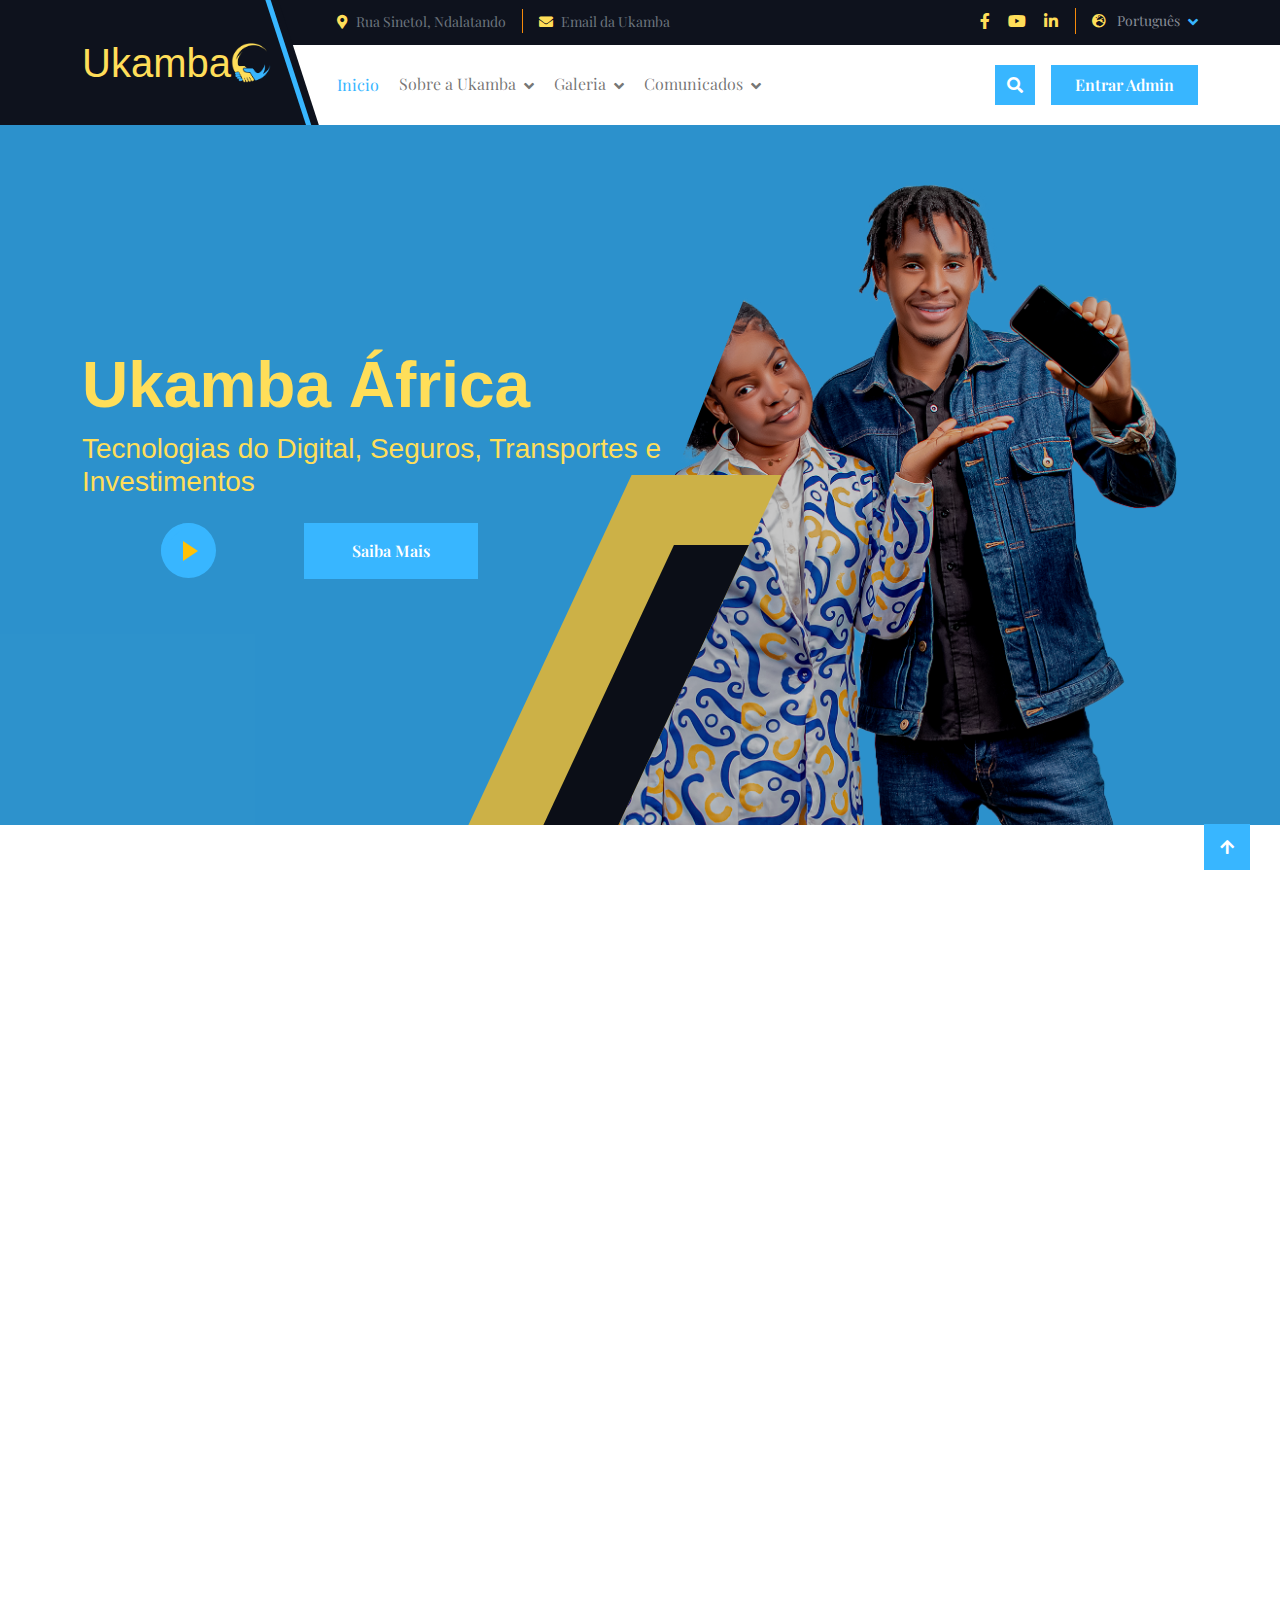
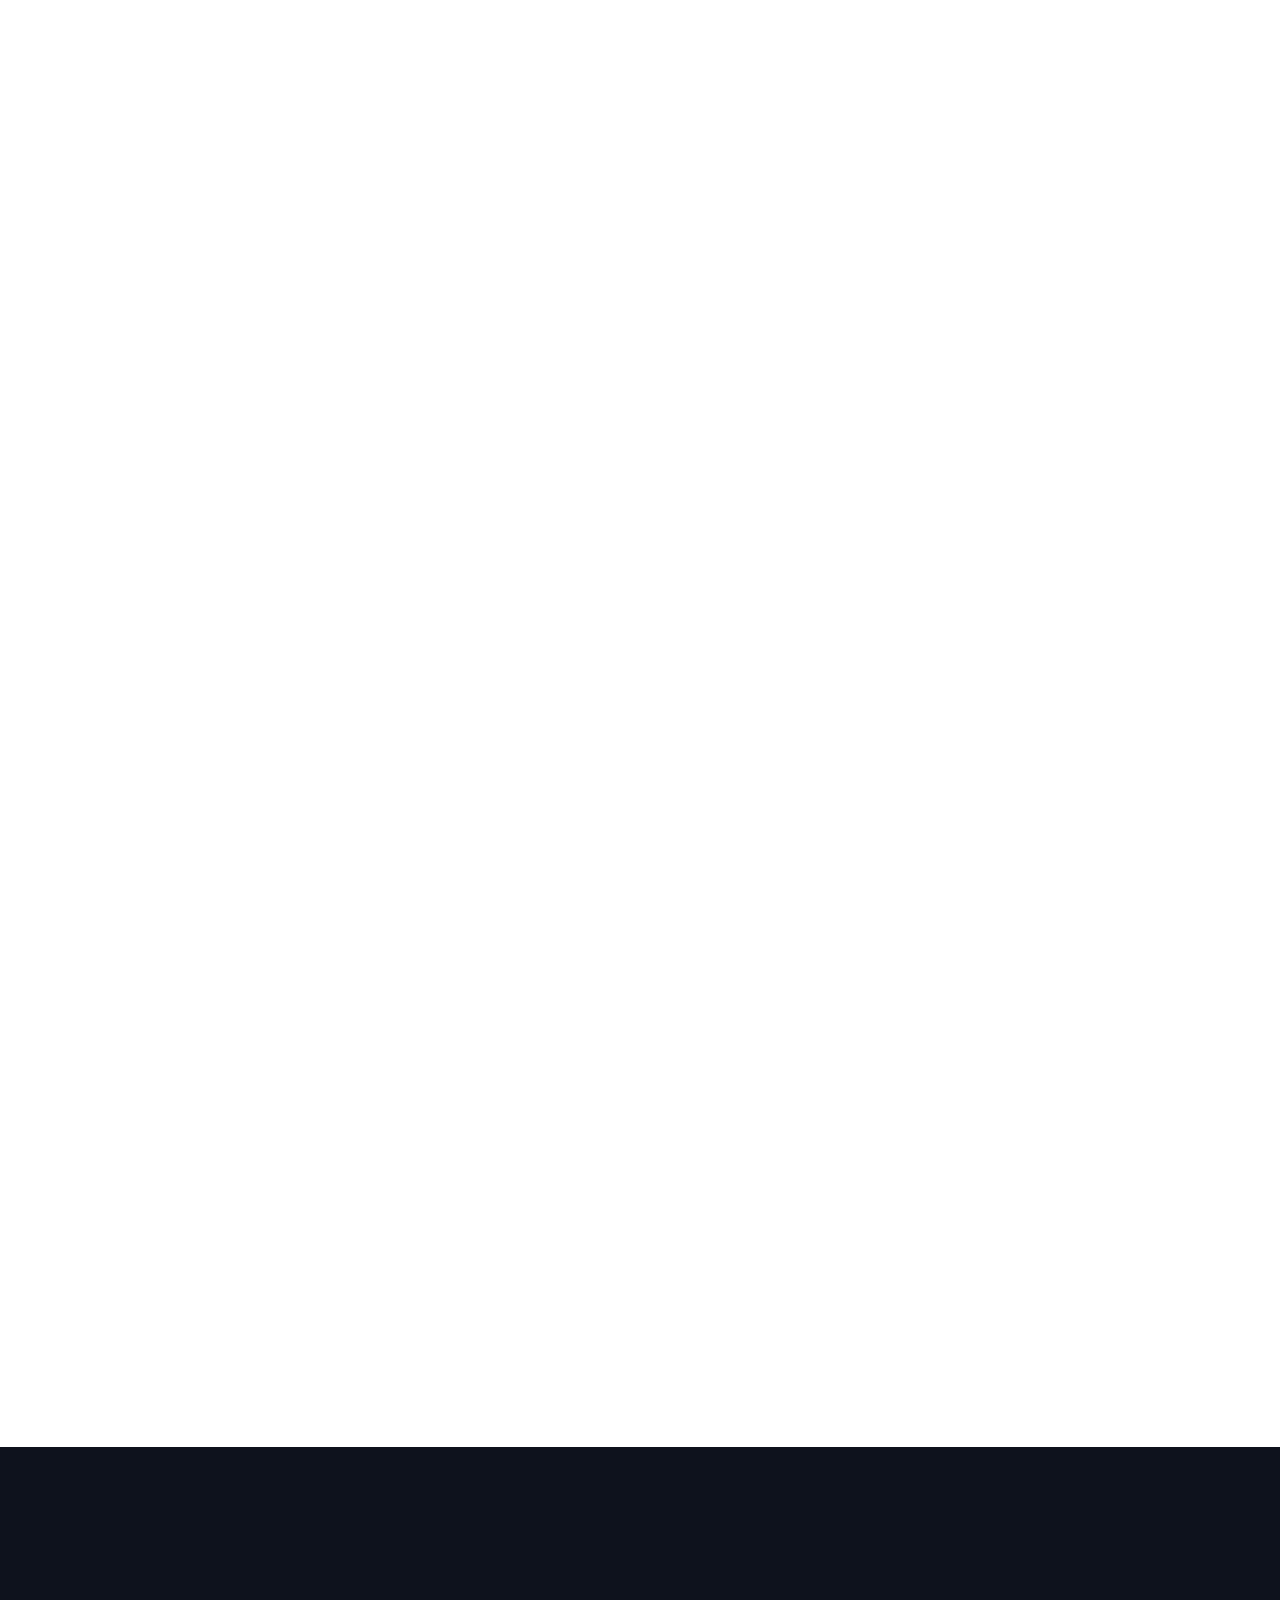
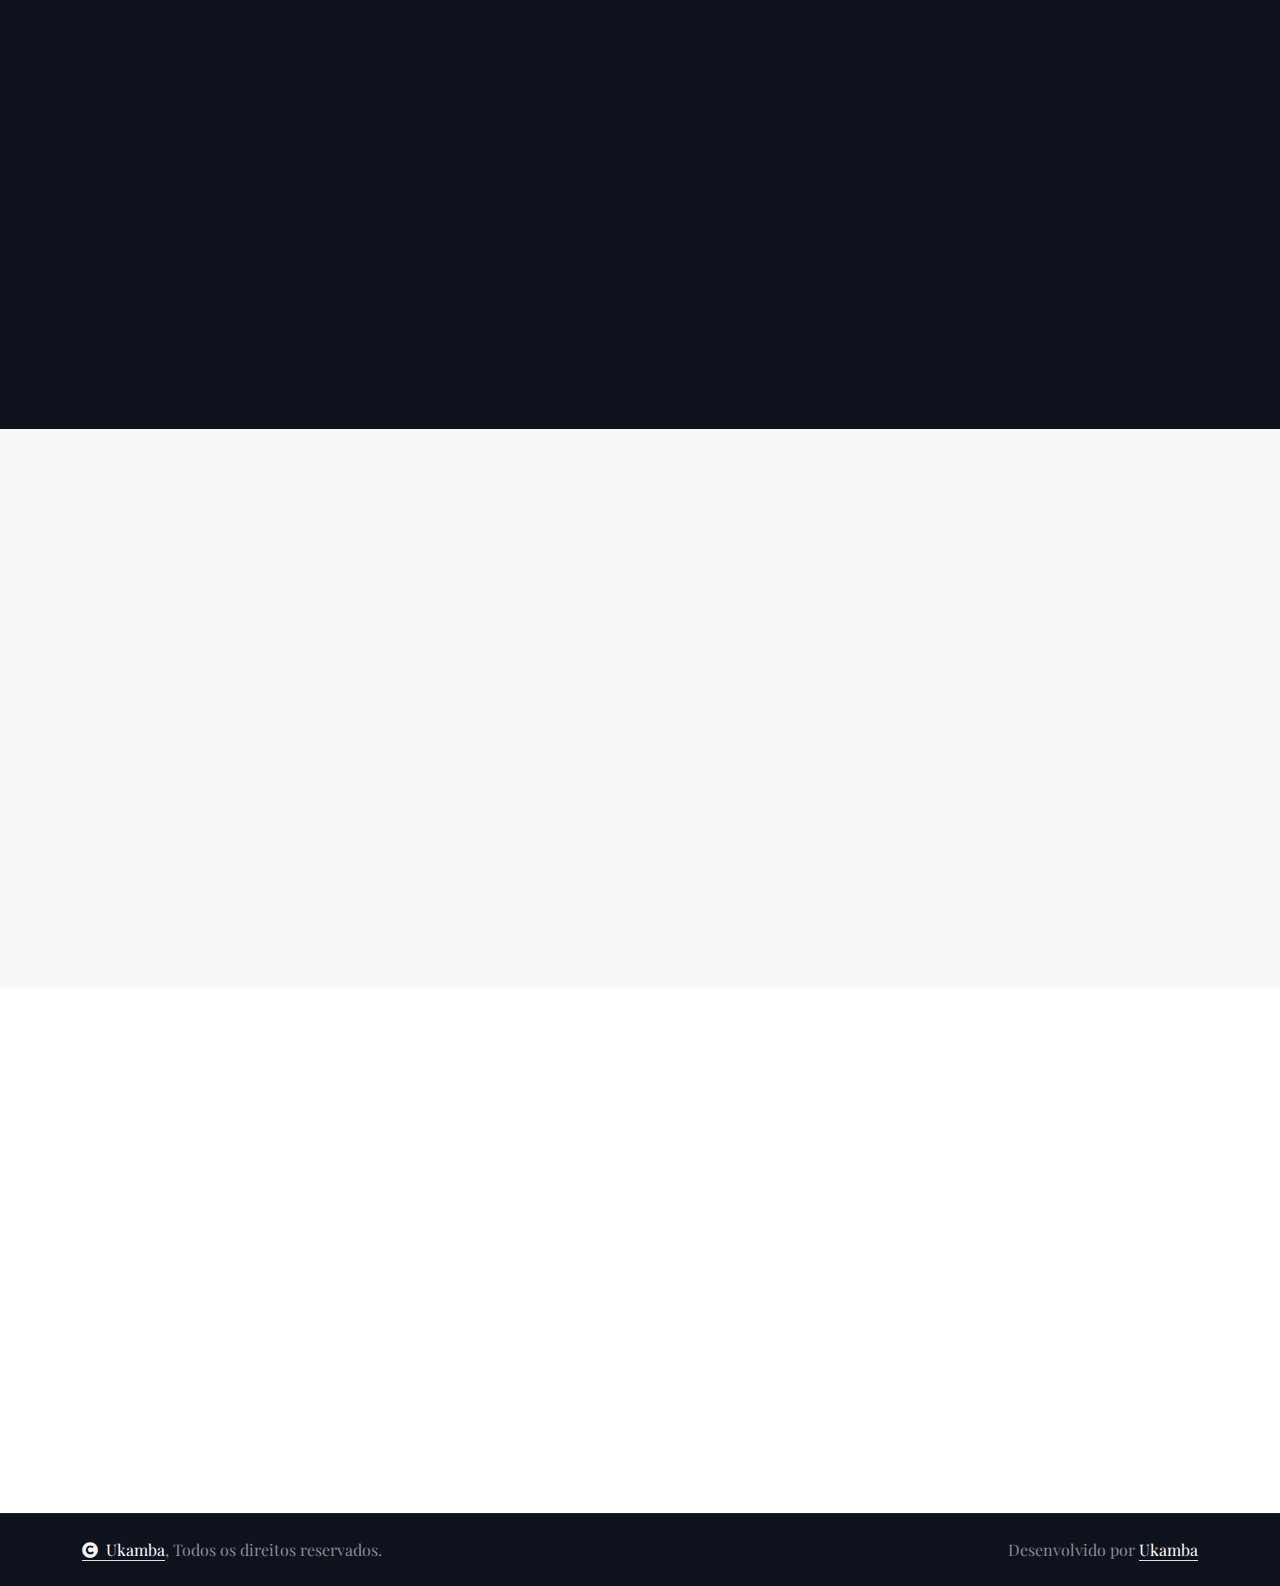
==== index.html @ 1eff6f05 "mexendo" ====
<!DOCTYPE html>
<html lang="pt">

    <head>
        <meta charset="utf-8">
        <title>Ukamba</title>
        <meta content="width=device-width, initial-scale=1.0" name="viewport">
        <meta content="" name="keywords">
        <meta content="" name="description">

        <!-- Google Web Fonts -->
        <link rel="preconnect" href="https://fonts.googleapis.com">
        <link rel="preconnect" href="https://fonts.gstatic.com" crossorigin>
        <link href="https://fonts.googleapis.com/css2?family=Playfair+Display:ital,wght@0,400..900;1,400..900&display=swap" rel="stylesheet">

        <!-- Icon Font Stylesheet -->
        <link rel="stylesheet" href="https://use.fontawesome.com/releases/v5.15.4/css/all.css"/>
        <link href="https://cdn.jsdelivr.net/npm/bootstrap-icons@1.4.1/font/bootstrap-icons.css" rel="stylesheet">

        <!-- Libraries Stylesheet -->
        <link rel="stylesheet" href="lib/animate/animate.min.css"/>
        <link href="lib/owlcarousel/assets/owl.carousel.min.css" rel="stylesheet">
        <link rel="stylesheet" href="css/glightbox/css/glightbox.min.css">

        <!-- Link para o favicon -->
         <link rel="shortcut icon" href="img/logo/favicon.png" type="image/x-icon">
        <!-- Customized Bootstrap Stylesheet -->
        <link href="css/bootstrap.min.css" rel="stylesheet">

        <!-- Template Stylesheet -->
        <link href="css/style.css" rel="stylesheet">
    </head>

    <body>

        

        

        <!-- Navbar & Hero Start -->
        <div class="container-fluid header-top">
            <div class="container d-flex align-items-center">
                <div class="d-flex align-items-center h-100">
                    <a href="#" class="navbar-brand d-flex align-items-center " style="height: 125px;">
                        <h1 class="text-primary mb-0 logo1"> Ukamba</h1>
                        <img class="logo1" src="img/logo/logo2.png" alt="Logo" width="40px" height="40px"> 
                    </a>
                </div>
                <div class="w-100 h-100">
                    <div class="topbar px-0 py-2 d-none d-lg-block" style="height: 45px;">
                        <div class="row gx-0 align-items-center">
                            <div class="col-lg-8 text-center text-lg-center mb-lg-0">
                                <div class="d-flex flex-wrap">
                                    <div class="border-end border-primary pe-3">
                                        <a href="#" class="text-muted small"><i class="fas fa-map-marker-alt text-primary me-2"></i>Rua Sinetol, Ndalatando</a>
                                    </div>
                                    <div class="ps-3">
                                        <a href="mailto:example@gmail.com" class="text-muted small"><i class="fas fa-envelope text-primary me-2"></i>Email da Ukamba</a>
                                    </div>
                                </div>
                            </div>
                            <div class="col-lg-4 text-center text-lg-end">
                                <div class="d-flex justify-content-end">
                                    <div class="d-flex border-end border-primary pe-3">
                                        <a class="btn p-0 text-primary me-3" href="https://web.facebook.com/profile.php?id=61566962728550" target="_blank"><i class="fab fa-facebook-f"></i></a>
                                        
                                        <a class="btn p-0 text-primary me-3" href="https://www.youtube.com/@Ukamba%C3%81frica" target="_blank"><i class="fab fa-youtube" ></i></a>

                                        <a class="btn p-0 text-primary me-0" href="https://ao.linkedin.com/company/ukamba-africa?trk=public_post_follow-view-profile" target="_blank"><i class="fab fa-linkedin-in"></i></a>
                                    </div>
                                    <div class="dropdown ms-3">
                                        <a href="#" class="dropdown-toggle text-white" data-bs-toggle="dropdown"><small class="text-body"><i class="fas fa-globe-europe text-primary me-2"></i> Português</small></a>
                                        <div class="dropdown-menu">
                                            <a href="#" class="dropdown-item">English</a>
                                            <a href="#" class="dropdown-item">French</a>
                                        </div>
                                    </div>
                                </div>
                            </div>
                        </div>
                    </div>
                    <div class="nav-bar px-0 py-lg-0" style="height: 80px;">
                        <nav class="navbar navbar-expand-lg navbar-light d-flex justify-content-lg-end">
                            <a href="#" class="navbar-brand-2">
                                <h1 class=" text-primary mb-0 "> Ukamba</h1>
                                <img class="" src="img/logo/logo2.png" alt="Logo" width="30px" height="30px"> 
                            </a>  
                            <button class="navbar-toggler" type="button" data-bs-toggle="collapse" data-bs-target="#navbarCollapse">
                                <span class="bi bi-menu-button"></span>
                            </button>
                            <div class="collapse navbar-collapse" id="navbarCollapse">
                                <div class="navbar-nav mx-0 mx-lg-auto bg-white">
                                    <a href="index.html" class="nav-item nav-link active">Inicio</a>
                                    <div class="nav-item dropdown">
                                        <a href="#" class="nav-link" data-bs-toggle="dropdown">
                                            <span class="dropdown-toggle">Sobre a Ukamba</span>
                                        </a>
                                        <div class="dropdown-menu">
                                            <a href="project.html" class="dropdown-item">Projectos Sociais</a>
                                            <a href="about.html" class="dropdown-item">Perfil Institucional</a>
                                            <a href="team.html" class="dropdown-item">Estrutura</a>
                                            
                                        </div>
                                    </div>
                                    <div class="nav-item dropdown">
                                        <a href="#" class="nav-link" data-bs-toggle="dropdown">
                                            <span class="dropdown-toggle">Galeria</span>
                                        </a>
                                        <div class="dropdown-menu">
                                            <a href="galerias.html" class="dropdown-item">Fotos</a>
                                            <a href="galeria-videos.html" class="dropdown-item">Videos</a>
                                            
                                            
                                        </div>
                                    </div>

                                    <div class="nav-item dropdown">
                                        <a href="#" class="nav-link" data-bs-toggle="dropdown">
                                            <span class="dropdown-toggle">Comunicados</span>
                                        </a>
                                        <div class="dropdown-menu">
                                            <a href="noticias.html" class="dropdown-item">Nóticias</a>
                                            <a href="404.html" class="dropdown-item">Comunicado de Imprensa</a>
                                            <a href="404.html" class="dropdown-item">Aquisições</a>
                                            
                                        </div>
                                    </div>
                                    
                                    <div class="nav-btn ps-3">
                                        <!-- Botão para Administrador -->
                                        <button class="btn-search btn btn-primary btn-md-square mt-2 mt-lg-0 mb-4 mb-lg-0 flex-shrink-0" data-bs-toggle="modal" data-bs-target="#searchModal"><i class="fas fa-search"></i></button>
                                        <!-- Botão para Admin -->
                                        <button type="button" class="btn btn-primary py-2 px-4 ms-0 ms-lg-3" data-bs-toggle="modal" data-bs-target="#staticBackdrop">
                                            Entrar Admin
                                          </button>
                                        
                                    </div>
                                </div>
                            </div>
                        </nav>
                    </div>
                </div>
            </div>
        </div>
        <!-- Navbar & Hero End -->

        <!-- Modal Search Start -->
        <div class="modal fade" id="searchModal" tabindex="-1" aria-labelledby="exampleModalLabel" aria-hidden="true">
            <div class="modal-dialog modal-fullscreen">
                <div class="modal-content rounded-0">
                    <div class="modal-header">
                        <h5 class="modal-title" id="exampleModalLabel">Pesquisar</h5>
                        <button type="button" class="btn-close" data-bs-dismiss="modal" aria-label="Close"></button>
                    </div>
                    <div class="modal-body d-flex align-items-center bg-primary">
                        <div class="input-group w-75 mx-auto d-flex">
                            <input type="search" class="form-control p-3" placeholder="Palavras Chave" aria-describedby="search-icon-1">
                            <span id="search-icon-1" class="btn bg-light border nput-group-text p-3"><i class="fa fa-search"></i></span>
                        </div>
                    </div>
                </div>
            </div>
        </div>
        <!-- Modal Search End -->

        <!-- Moda do Login Inicio -->

  
  <!-- Modal para Login-->
  <div class="modal fade " style="background-color: rgba(9, 206, 255, 0.136);" id="staticBackdrop" data-bs-backdrop="static" data-bs-keyboard="false" tabindex="-1" aria-labelledby="staticBackdropLabel" aria-hidden="true">
    <div class="modal-dialog">
      <div class="modal-content mt-5">
        <!-- cabbeçalho do moda-->
        <div class="modal-header">
          <h1 class="modal-title fs-5" id="staticBackdropLabel">Entrar</h1>
          <button type="button" class="btn-close " data-bs-dismiss="modal" aria-label="Close"></button>
        </div>
        <!-- corpo do modal-->
        <div class="modal-body ">
            <form action="index.html" method="post">
                <div class="d-flex flex-column align-items-center justify-content-center mb-4">
                    <img src="img/logo/favicon.png" width="100px" height="100px" alt="">
                    <h3 class="text-primary">UKamba</h3>
                </div>
                <!-- imput Email-->
                <div class="row g-4">
                    <div class="col-lg-12">
                        <div class="form-floating">
                            <input type="text" class="form-control border-1"  id="email" placeholder="Your Name">
                            <label for="name">Email</label>
                        </div>
                    </div>
                    
                <!-- Imput Senha-->
                    <div class="col-12">
                        <div class="form-floating">
                            <input type="text" class="form-control border-1 " id="senha" placeholder="Subject">
                            <label for="subject">Senha</label>
                        </div>
                    </div>
                    
                    
                    <div class="col-12">
                       
                        <input type="submit" class="btn btn-primary w-100 py-3" value="Entrar">
                    </div>
                </div>
            </form>
        
        </div>
        <div class="modal-footer">
            <div class="d-flex align-items-center justify-content-center">
                <a href="#" class="w-100">Esquceu a Senha?</a>
            </div>
          
        </div>
      </div>
    </div>
  </div>

        <!-- Carousel Start -->
        <div class="header-carousel owl-carousel overflow-hidden">
            <div class="header-carousel-item hero-section">
                <div class="hero-bg-half-2"></div>
                <div class="hero-shape-2"></div>
                <div class="carousel-caption">
                    <div class="container">
                        <div class="row g-4 align-items-center">
                            <div class="col-lg-7 animated fadeInLeft">
                                <div class="text-sm-center text-md-start">
                                    
                                    <h1 class="display-3 text-primary mb-2">Ukamba África</h1>
                                    <h3 class="bold text-primary mb-4">Tecnologias do Digital, Seguros, Transportes e Investimentos</h3>
                                    
                                
                                    <div class="d-flex justify-content-center justify-content-md-start flex-shrink-0 mb-4">
                                        <div class="col-lg-4 d-flex align-items-center justify-content-center position-relative"  data-aos-delay="200">

                                            <a href="https://www.youtube.com/watch?v=_xx6zLNW9q8&t=12s"
                                             class="glightbox play-btn"></a>
                                            
                                          </div>
                                        <a class="btn btn-primary py-3 px-4 px-md-5 mx-2 " href="about.html">Saiba Mais</a>
                                    </div>

                                   
                                </div>
                            </div>
                        </div>
                    </div>
                </div>
            </div>
        </div>
        <!-- Carousel End -->


        <!-- About Start -->
        <div class="container-fluid about py-5">
            <div class="container py-5">
                <div class="row g-5">
                    <div class="col-lg-7 wow fadeInLeft" data-wow-delay="0.2s">
                        <div class="h-100">
                            <h4 class="text-primary">Sobre a Ukamba</h4>
                            <h1 class="display-4 mb-4">Somos o futuro para uma Angola Inovadora e única</h1>
                            
                            <p class="mb-4">UKAMBA é uma start-up com foco em tecnologias do digital, de seguros, transporte e investimentos de projetos locais sustentáveis, com o objetivo de fornecer soluções para problemas recorrentes no continente Africano, graças às tecnologias emergentes.
                            </p>
                            <div class="text-dark mb-3">
                                <p class="fs-5"><span class="fa fa-check text-primary me-2"></span> Missão
                                <ul>
                                    <li>1-Melhorar a utilidade de serviços públicos e privados por meio das novas tecnologias de informação e comunicação;</li>

                                </ul></p>
                                <p class="fs-5"><span class="fa fa-check text-primary me-2"></span> Visão 
                                <ul>
                                    <li>1-Criação:Desenvolver softwares e hardwares de simples utilidade e de rápida solução dos problemas diariamente recorrente;
                                    </li>
                                </ul></p>
                                <p class="fs-5"><span class="fa fa-check text-primary me-2"></span> Valores
                                
                                    <ul>
                                        <li>1-Excelência: Prezamos na excelência dos nossos serviços, colaboradores e nossos quadros;</li>

                                    </ul>
                                </p>
                            </div>
                            <a class="btn btn-primary py-3 px-4 px-md-5 ms-2" href="about.html">Saiba Mais</a>
                        </div>
                    </div>
                    <div class="col-lg-5 wow fadeInRight" data-wow-delay="0.2s">
                        <div class="position-relative d-flex justify-content-center align-items-center bg-dark h-100">
                            <img src="img/logo3.png" class="img-fluid h-50"  style="object-fit: cover;" alt="">
                            <div class="bg-white">
                                <div class="position-absolute pt-3 bg-white" style="width: 50%; left: 0; bottom: 0;">
                                    <div class="bg-primary p-4">
                                        <h4 class="display-5 mb-0">1 Ano</h4>
                                        <p class="text-dark fs-5 mb-0">No Mercado</p>
                                    </div>
                                </div>
                                
                            </div>
                        </div>
                    </div>
                </div>
            </div>
        </div>
        <!-- About End -->

        


        <!-- Banner Start -->
         <div class="container-fluid banner py-5 wow zoomIn" data-wow-delay="0.2s">
            <div class="banner-design-1"></div>
            <div class="banner-design-2"></div>
            <div class="container py-5">
                <div class="row g-5">
                    <div class="col-lg-8">
                        <div class="">
                            <h4 class="text-primary">Expermenta também</h4>
                            <h1 class="display-4 text-white mb-0">Veja os nossos apps para celulares</h1>
                        </div>
                    </div>
                    <div class="col-lg-4">
                        <div class="d-flex align-items-center h-100">
                            <a class="btn mx-md-1" href="#"><img src="img/app-store-badge.svg" alt=""></a>
                            
                            <a class="btn mx-md-1   " href="#"><img src="img/app-store-badge.svg" alt=""></a>

                        </div>
                    </div>
                </div>
            </div>
         </div>
        <!-- Banner End -->


        <!-- Services Start -->
        <div class="container-fluid  service py-5">
            <div class="container py-5">
                <div class="d-flex flex-column mx-auto text-center mb-5 wow fadeInUp" data-wow-delay="0.2s" style="max-width: 800px;">
                    <h4 class="text-primary">Nossos Serviços</h4>
                    <h1 class="display-4 mb-4">Principais Serviços e Parceiros</h1>
                    <p class="mb-0">Somos uma Startup multitarefosas com Serviços ligados em diferentes areas Sociais
                    </p>
                </div>
                <div class="row g-5 align-items-center">
                    <div class="col-lg-3 wow fadeInLeft" data-wow-delay="0.2s">
                        <ul class="nav">
                            <li class="nav-item me-lg-0 mb-4">
                                <a class="py-3 px-5 active" data-bs-toggle="pill" href="#ServiceTab-1">
                                    <span>Serviços</span>
                                </a>
                            </li>
                            <li class="nav-item me-lg-0 mb-4">
                                <a class="py-3 px-5" data-bs-toggle="pill" href="#ServiceTab-2">
                                    <span>Parceiros</span>
                                </a>
                            </li>
                            <li class="nav-item me-lg-0 mb-4 mb-lg-0">
                                <a class="py-3 px-5" data-bs-toggle="pill" href="#ServiceTab-3">
                                    <span>Outros</span>
                                </a>
                            </li>
                        </ul>
                    </div>
                    <div class="col-lg-9 wow fadeInRight" data-wow-delay="0.3s">
                        <div class="tab-content">
                            <div id="ServiceTab-1" class="tab-pane fade show p-0 active">
                                <div class="service-carousel owl-carousel">
                                    <div class="service-item">
                                        <img src="img/uk-seguros.png" class="img-fluid w-100" alt="">
                                        <div class="border border-top-0 p-4">
                                            <h4 class="mb-3">Ukamba Seguros</h4>
                                            <p class="mb-4">Descrição da Ukamba Seguros
                                            </p>
                                            <a class="btn btn-primary py-2 px-4" href="#">Aderir</a>
                                        </div>
                                    </div>
                                    <div class="service-item">
                                        <img src="img/uk-tra nsporte.jpg" class="img-fluid w-100" alt="">
                                        <div class="border border-top-0 p-4">
                                            <h4 class="mb-3">Ukamba Transportes</h4>
                                            <p class="mb-4">É uma página web de interação entre passageiros e motoristas, que oferece aos seus clientes uma viagem confortável e segura
                                            </p>
                                            <a class="btn btn-primary py-2 px-4" href="#" target="_blank">Aderir</a>
                                        </div>
                                    </div>
                                    <div class="service-item">
                                        <img src="img/commercial-3.jpg" class="img-fluid w-100" alt="">
                                        <div class="border border-top-0 p-4">
                                            <h4 class="mb-3">UKamba Investimentos</h4>
                                            <p class="mb-4">Descrição da Ukamba Financiamento
                                            </p>
                                            <a class="btn btn-primary py-2 px-4" href="#">Aderir</a>
                                        </div>
                                    </div>
                                </div>
                            </div>
                            <div id="ServiceTab-2" class="tab-pane fade show p-0">
                                <div class="service-carousel owl-carousel">
                                    <div class="service-item">
                                        <img src="img/farmacia.png" class="img-fluid w-100" alt="">
                                        <div class="border border-top-0 p-4">
                                            <h4 class="mb-3">Nome da Farmacia</h4>
                                            <p class="mb-4">Lorem ipsum dolor, sit amet consectetur adipisicing elit. Exercitationem, beatae ex. Id esse autem ratione vero cupiditate tempora recusandae est!
                                            </p>
                                            <a class="btn btn-primary py-2 px-4" href="#">Saiba Mais</a>
                                        </div>
                                    </div>
                                    <div class="service-item">
                                        <img src="img/Mecanica.png" class="img-fluid w-100" alt="">
                                        <div class="border border-top-0 p-4">
                                            <h4 class="mb-3">Mecânica </h4>
                                            <p class="mb-4">Lorem ipsum dolor, sit amet consectetur adipisicing elit. Exercitationem, beatae ex. Id esse autem ratione vero cupiditate tempora recusandae est!
                                            </p>
                                            <a class="btn btn-primary py-2 px-4" href="#">Saiba Mais</a>
                                        </div>
                                    </div>
                                    <div class="service-item">
                                        <img src="img/Clinica.png" class="img-fluid w-100" alt="">
                                        <div class="border border-top-0 p-4">
                                            <h4 class="mb-3">Clinica Tal</h4>
                                            <p class="mb-4">Lorem ipsum dolor sit amet consectetur adipisicing elit. Id quidem temporibus modi earum, esse voluptate dignissimos velit veritatis maiores provident!
                                            </p>
                                            <a class="btn btn-primary py-2 px-4" href="#">Saiba Mais</a>
                                        </div>
                                    </div>
                                </div>
                            </div>
                            <div id="ServiceTab-3" class="tab-pane fade show p-0">
                                <div class="service-carousel owl-carousel">
                                    <div class="service-item">
                                        <img src="img/agricultura.png" class="img-fluid w-100" alt="">
                                        <div class="border border-top-0 p-4">
                                            <h4 class="mb-3">Financiamento de Projecos</h4>
                                            <p class="mb-4">Breve Descrição 
                                            </p>
                                            <a class="btn btn-primary py-2 px-4" href="#">Saiba Mais</a>
                                        </div>
                                    </div>
                                    <div class="service-item">
                                        <img src="img/bolsacrianca.jpg" class="img-fluid w-100" alt="">
                                        <div class="border border-top-0 p-4">
                                            <h4 class="mb-3">Estágios Profissional</h4>
                                            <p class="mb-4">Estágios para estudantes universitários nas áreas de Tecnologias de Informação e Comunicação (Informática, Comunicação, etc.).
                                            </p>
                                            <a class="btn btn-primary py-2 px-4" href="#">Saiba Mais</a>
                                        </div>
                                    </div>
                                    <div class="service-item">
                                        <img src="img/fundo.jpg" class="img-fluid w-100" alt="">
                                        <div class="border border-top-0 p-4">
                                            <h4 class="mb-3">Sensibilização à Segurança Rodoviaria</h4>
                                            <p class="mb-4">Participação activa na sensibilização à segurança rodoviaria dos moto-taxistas para redução significativa dos acidentes.
                                            </p>
                                            <a class="btn btn-primary py-2 px-4" href="#">Participar</a>
                                        </div>
                                    </div>
                                </div>
                            </div>
                        </div>
                    </div>
                </div>
            </div>
        </div>
        <!-- Services End -->

        


        

        


        <!-- Testimonial Start -->
        <div class="container-fluid testimonial bg-dark py-5">
            <div class="container py-5">
                <div class="row g-5">
                    <div class="col-lg-6 col-xl-5 wow fadeInUp" data-wow-delay="0.2s">
                        <h4 class="text-primary">Tetemunhas</h4>
                        <h1 class="display-4 text-white mb-4">Veja o que falam Sobre Nós</h1>
                        <p class="mb-4">Para o engrandecimento e crescimento da Ukamba, as tuas opiões e ideias aqui são ouvidos e divulgadas
                        </p>
                        <a class="btn btn-light py-3 px-5" href="#">Contacte-nos</a>
                    </div>
                    <div class="col-lg-6 col-xl-7 wow fadeInUp" data-wow-delay="0.4s">
                        <div class="owl-carousel testimonial-carousel">
                            <div class="testimonial-item">
                                <div class="testimonial-quote"><i class="fa fa-quote-right fa-2x"></i>
                                </div>
                                <div class="testimonial-inner p-4">
                                    <img src="img/avatar.jpg" class="img-fluid" alt="">
                                    <div class="ms-4">
                                        <h4>Nome da Pessoa</h4>
                                        <p>Profissão</p>
                                        <div class="d-flex text-primary">
                                            <i class="fas fa-star"></i>
                                            <i class="fas fa-star"></i>
                                            <i class="fas fa-star"></i>
                                            <i class="fas fa-star"></i>
                                            <i class="fas fa-star text-body"></i>
                                        </div>
                                    </div>
                                </div>
                                <div class="customer-text p-4">
                                    <p class="mb-0">Descrição ou depoimento da Pessoa</p>
                                </div>
                            </div>
                            <div class="testimonial-item">
                                <div class="testimonial-quote"><i class="fa fa-quote-right fa-2x"></i>
                                </div>
                                <div class="testimonial-inner p-4">
                                    <img src="img/avatar.jpg" class="img-fluid" alt="">
                                    <div class="ms-4">
                                        <h4>Nome da Pessoa</h4>
                                        <p>Profissão</p>
                                        <div class="d-flex text-primary">
                                            <i class="fas fa-star"></i>
                                            <i class="fas fa-star"></i>
                                            <i class="fas fa-star"></i>
                                            <i class="fas fa-star"></i>
                                            <i class="fas fa-star text-body"></i>
                                        </div>
                                    </div>
                                </div>
                                <div class="customer-text p-4">
                                    <p class="mb-0">Descrição ou depoimento da pessoa</p>
                                </div>
                            </div>
                            <div class="testimonial-item">
                                <div class="testimonial-quote"><i class="fa fa-quote-right fa-2x"></i>
                                </div>
                                <div class="testimonial-inner p-4">
                                    <img src="img/avatar.jpg" class="img-fluid" alt="">
                                    <div class="ms-4">
                                        <h4>Nome da Pessoa</h4>
                                        <p>Profissão</p>
                                        <div class="d-flex text-primary">
                                            <i class="fas fa-star"></i>
                                            <i class="fas fa-star"></i>
                                            <i class="fas fa-star"></i>
                                            <i class="fas fa-star"></i>
                                            <i class="fas fa-star text-body"></i>
                                        </div>
                                    </div>
                                </div>
                                <div class="customer-text p-4">
                                    <p class="mb-0">Descrição ou depoimento da Pessoa</p>
                                </div>
                            </div>
                        </div>
                    </div>
                </div>
            </div>
         </div>
        <!-- Testimonial End -->


        <!-- FAQ Start -->
         <div class="container-fluid faq-section bg-light py-5">
            <div class="container py-5">
                <div class="row g-5">
                    <div class="col-lg-6 wow fadeInLeft" data-wow-delay="0.2s">
                        <h4 class="text-primary">Algumas Perguntas Frequentes</h4>
                        <h1 class="display-4 mb-4">Perguntas comum que nos são colocadas</h1>
                        <p class="mb-4">Leia atentamente, pois também podem ser as tuas dúvidas
                        </p>
                        <a class="btn btn-primary py-3 px-5" href="#">Tens Alguma Questão?</a>
                    </div>
                    <div class="col-xl-6 wow fadeInRight" data-wow-delay="0.4s">
                        <div class="h-100">
                            <div class="accordion" id="accordionExample">
                                <div class="accordion-item">
                                    <h2 class="accordion-header" id="headingOne">
                                        <button class="accordion-button" type="button" data-bs-toggle="collapse" data-bs-target="#collapseOne" aria-expanded="true" aria-controls="collapseOne">
                                            Q: O que é a Ukamba?
                                        </button>
                                    </h2>
                                    <div id="collapseOne" class="accordion-collapse collapse show active" aria-labelledby="headingOne" data-bs-parent="#accordionExample">
                                        <div class="accordion-body">
                                            A: Descição da Resposta.
                                        </div>
                                    </div>
                                </div>
                                <div class="accordion-item">
                                    <h2 class="accordion-header" id="headingTwo">
                                        <button class="accordion-button collapsed" type="button" data-bs-toggle="collapse" data-bs-target="#collapseTwo" aria-expanded="false" aria-controls="collapseTwo">
                                            Q: Quais são os serviços da Ukamba?
                                        </button>
                                    </h2>
                                    <div id="collapseTwo" class="accordion-collapse collapse" aria-labelledby="headingTwo" data-bs-parent="#accordionExample">
                                        <div class="accordion-body">
                                            A: Descrição da resposta.
                                        </div>
                                    </div>
                                </div>
                                <div class="accordion-item">
                                    <h2 class="accordion-header" id="headingThree">
                                        <button class="accordion-button collapsed" type="button" data-bs-toggle="collapse" data-bs-target="#collapseThree" aria-expanded="false" aria-controls="collapseThree">
                                            Q: Onde se encontram localizados?
                                        </button>
                                    </h2>
                                    <div id="collapseThree" class="accordion-collapse collapse" aria-labelledby="headingThree" data-bs-parent="#accordionExample">
                                        <div class="accordion-body">
                                            A: Descrição da resposta.
                                        </div>
                                    </div>
                                </div>
                                <div class="accordion-item">
                                    <h2 class="accordion-header" id="headingFour">
                                        <button class="accordion-button collapsed" type="button" data-bs-toggle="collapse" data-bs-target="#collapseFour" aria-expanded="false" aria-controls="collapseFour">
                                            Q: Como Posso entrar em contacto?
                                        </button>
                                    </h2>
                                    <div id="collapseFour" class="accordion-collapse collapse" aria-labelledby="headingFour" data-bs-parent="#accordionExample">
                                        <div class="accordion-body">
                                            A: Descrição da resposta.
                                        </div>
                                    </div>
                                </div>
                            </div>
                        </div>
                    </div>
                </div>
            </div>
         </div>
        <!-- FAQ End -->

        <!-- Footer Start -->
        <div class="container-fluid footer bg-dark py-5 wow fadeIn" data-wow-delay="0.2s">
            <div class="container py-5">
                <div class="row g-5 mb-5 align-items-center">
                    <div class="col-lg-7">
                        <div class="position-relative mx-auto">
                            <input class="form-control w-100 py-3 ps-4 pe-5" type="text" placeholder="Deixa-nos o teu email para ficar por dentro">
                            <button type="button" class="btn btn-primary position-absolute top-0 end-0 py-2 px-4 mt-2 me-2">Subscreva</button>
                        </div>
                    </div>
                    <div class="col-lg-5">
                        <div class="d-flex align-items-center justify-content-center justify-content-lg-end">
                            <a class="btn btn-light btn-md-square me-3" href="https://web.facebook.com/profile.php?id=61566962728550" target="_blank"><i class="fab fa-facebook-f"></i></a>
                           
                            <a class="btn btn-light btn-md-square me-3" href="" target="_blank"><i class="fab fa-youtube"></i></a>
                            <a class="btn btn-light btn-md-square me-0" href="https://ao.linkedin.com/company/ukamba-africa?trk=public_post_follow-view-profile" target="_blank"><i class="fab fa-linkedin-in"></i></a>
                        </div>
                    </div>
                </div>
                <div class="row g-5">
                    <div class="col-md-6 col-lg-6 col-xl-3">
                        <div class="footer-item d-flex flex-column">
                            <div class="footer-item">
                                <h3 class="text-white mb-4">Ukamba</h3>
                                <p class="mb-3">É uma start-up com foco em tecnologias do digital, seguros, transporte e investimentos de projectos locais sustenttáveis.</p>
                            </div>
                        </div>
                    </div>
                    <div class="col-md-6 col-lg-6 col-xl-3">
                        <div class="footer-item d-flex flex-column">
                            <h4 class="text-white mb-4">Links rápidos</h4>
                            <a href="#"> Inicio</a>
                            <a href="#"> Sobre a Ukamba</a>
                            <a href="#"> Serviços</a>
                            <a href="#"> Projectos</a>
                            <a href="#"> Contactos</a>
                        </div>
                    </div>
                    <div class="col-md-6 col-lg-6 col-xl-3">
                        <div class="footer-item d-flex flex-column">
                            <h4 class="text-white mb-4">Serviços da Ukamba</h4>
                            <a href="#"> Ukamba Seguros</a>
                            <a href="#"> Ukamba Transportes</a>
                            
                        </div>
                    </div>
                    <div class="col-md-6 col-lg-6 col-xl-3">
                        <div class="footer-item d-flex flex-column">
                            <h4 class="text-white mb-4">Mais Informações</h4>
                            <a href="#"><i class="fa fa-map-marker-alt text-primary me-2"></i> Sinetol, Ndalatando, Angola</a>
                            <a href="mailto:info@example.com"><i class="fas fa-envelope text-primary me-2"></i> ukamba@gmail.com</a>
                           
                            <a href="tel:+244 930595020"><i class="fas fa-phone text-primary me-2"></i> +244 934 783 768</a>
                            <a href="tel:+012 345 67890" class="mb-3"><i class="fas fa-print text-primary me-2"></i> +244 973 722 672</a>
                        </div>
                    </div>
                </div>
            </div>
        </div>
        <!-- Footer End -->

        
        <!-- Copyright Start -->
        <div class="container-fluid copyright py-4">
            <div class="container">
                <div class="row g-4 align-items-center">
                    <div class="col-md-6 text-center text-md-start mb-md-0">
                        <span class="text-body"><a href="#" class="border-bottom text-white"><i class="fas fa-copyright text-light me-2"></i>Ukamba</a>, Todos os direitos reservados.</span>
                    </div>
                    <div class="col-md-6 text-center text-md-end text-body">
                        Desenvolvido por <a class="border-bottom text-white" href="#">Ukamba</a>
                    </div>
                </div>
            </div>
        </div>
        <!-- Copyright fim -->


        <!-- Voltar para cima-->
        <a href="#" class="btn btn-primary btn-lg-square back-to-top"><i class="fa fa-arrow-up"></i></a>   
        

 

        
        <!-- JavaScript Libraries -->
        <script src="https://ajax.googleapis.com/ajax/libs/jquery/3.6.4/jquery.min.js"></script>
        <script src="https://cdn.jsdelivr.net/npm/bootstrap@5.0.0/dist/js/bootstrap.bundle.min.js"></script>
        <script src="lib/wow/wow.min.js"></script>
        <script src="lib/easing/easing.min.js"></script>
        <script src="lib/waypoints/waypoints.min.js"></script>
        <script src="lib/owlcarousel/owl.carousel.min.js"></script>

        <script src="css/glightbox/js/glightbox.min.js"></script>
        

        <!-- Template Javascript -->
        <script src="js/main.js"></script>
    </body>

</html>
---- css/style.css ----
/*** Spinner Start ***/
*{
    font-family: "Playfair Display", serif;
    font-optical-sizing: auto;
    font-weight: weight;
    font-style: normal;

}

    
#spinner {
    opacity: 0;
    visibility: hidden;
    transition: opacity .5s ease-out, visibility 0s linear .5s;
    z-index: 99999;
}

#spinner.show {
    transition: opacity .5s ease-out, visibility 0s linear 0s;
    visibility: visible;
    opacity: 1;
}
/*** Spinner End ***/

.back-to-top {
    position: fixed;
    right: 30px;
    bottom: 30px;
    transition: 0.5s;
    z-index: 99;
}


/*** Button Start ***/
.btn {
    font-weight: 600;
    transition: .5s;
}

.btn-square {
    width: 32px;
    height: 32px;
}

.btn-sm-square {
    width: 34px;
    height: 34px;
}

.btn-md-square {
    width: 40px;
    height: 40px;
}

.btn-lg-square {
    width: 46px;
    height: 46px;
}

.btn-xl-square {
    width: 56px;
    height: 56px;
}

.btn-square,
.btn-sm-square,
.btn-md-square,
.btn-lg-square,
.btn-xl-square {
    padding: 0;
    display: flex;
    align-items: center;
    justify-content: center;
    font-weight: normal;
}

.btn.btn-primary {
    color: var(--bs-white);
    border: none;
}

.btn.btn-primary:hover {
    background: #ffde59;
    color: var(--bs-dark);
}

.btn.btn-light {
    color: var(--bs-primary);
    border: none;
}

.btn.btn-light:hover {
    color: var(--bs-white);
    background: var(--bs-primary);
}


/*** play-btn ***/

.play-btn {
    width: 55px;
    height: 55px;
    background: radial-gradient(#38b6ff 50%, #38b6ff 52%);
    border-radius: 50%;
    display: block;
    position: relative;
    overflow: hidden;
  }
  
  .play-btn::after {
    content: "";
    position: absolute;
    left: 50%;
    top: 50%;
    transform: translateX(-40%) translateY(-50%);
    width: 0;
    height: 0;
    border-top: 10px solid transparent;
    border-bottom: 10px solid transparent;
    border-left: 15px solid #ffc107;
    z-index: 100;
    transition: all 400ms cubic-bezier(0.55, 0.055, 0.675, 0.19);
  }
  
.play-btn::before {
    content: "";
    position: absolute;
    width: 120px;
    height: 120px;
    animation-delay: 0s;
    animation: pulsate-btn 2s;
    animation-direction: forwards;
    animation-iteration-count: infinite;
    animation-timing-function: steps;
    opacity: 1;
    border-radius: 50%;
    border: 5px solid #38b6ffc3;
    top: -15%;
    left: -15%;
    background: rgba(198, 16, 0, 0);
  }
  
  .play-btn:hover::after {
    border-left: 15px solid #ffc107;
    transform: scale(20);
  }
  
  .play-btn:hover::before {
    content: "";
    position: absolute;
    left: 50%;
    top: 50%;
    transform: translateX(-40%) translateY(-50%);
    width: 0;
    height: 0;
    border: none;
    border-top: 10px solid transparent;
    border-bottom: 10px solid transparent;
    border-left: 15px solid #fff;
    z-index: 200;
    animation: none;
    border-radius: 0;
  }

/*** Navbar Start ***/
.header-top .topbar .dropdown-toggle::after {
    border: none;
    content: "\f107";
    font-family: "Font Awesome 5 Free";
    font-weight: 600;
    vertical-align: middle;
    margin-left: 8px;
    color: var(--bs-primary);
}

.header-top .topbar .dropdown .dropdown-menu {
    transform: rotateX(0deg);
    visibility: visible;
    background: var(--bs-light);
    padding-top: 12px;
    border: 0;
    transition: .5s;
    opacity: 1;
}

.header-top {
    height: 125px;
    position: relative;
}

.header-top::after {
    content: "";
    position: absolute;
    overflow: hidden;
    width: 16%;
    height: 100%;
    top: 0;
    left: 0;
    background: var(--bs-dark);
    z-index: 1;
}

@media (min-width: 992px) {
    .header-top::before {
        content: "";
        position: absolute;
        overflow: hidden;
        width: 100%;
        height: 45px;
        top: 0;
        right: 0;
        background: var(--bs-dark);
        z-index: -1;
    }

    .navbar-brand-2 {
        display: none;
    }
}

@media (max-width: 991px) {
    .header-top {
        max-height: 80px;
    }

    .navbar {
        justify-content: space-between;
    }

    .header-top .container {
        max-height: 80px;
    }

    .navbar-brand {
        display: none;
    }

    .navbar-brand-2 {
        position: relative;
        overflow: hidden;
        width: 200px;
        height: 100%;
        padding: 0;
        display: flex;
        align-items: center;
        z-index: 99;
    }

    .navbar-brand-2::before {
        content: "";
        position: absolute;
        overflow: hidden;
        width: 100%;
        height: 600px;
        top: -200px;
        right: 18px;
        background: var(--bs-dark);
        transform: rotate(-18deg);
        z-index: -1;
    }

    .navbar-brand-2::after {
        content: "";
        position: absolute;
        overflow: hidden;
        width: 5px;
        height: 600px;
        top: -200px;
        right: 18px;
        background: var(--bs-primary);
        transform: rotate(-18deg);
        z-index: -1;
    }

    .navbar.navbar-light {
        height: 100%;
        padding: 0;
    }

    .navbar .navbar-collapse {
        margin-top: -20px;
    }

}

.nav-bar .navbar {
    z-index: 9;
}

.navbar-light .navbar-brand img {
    max-height: 60px;
    transition: .5s;
}

.nav-bar .navbar-light .navbar-brand img {
    max-height: 50px;
}

.navbar .navbar-nav .nav-item .nav-link {
    padding: 0;
}

.navbar .navbar-nav .nav-item {
    display: flex;
    align-items: center;
    padding: 0;
    margin-right: 20px;
}

.navbar-light .navbar-nav .nav-item:hover,
.navbar-light .navbar-nav .nav-item.active,
.navbar-light .navbar-nav .nav-item:hover .nav-link,
.navbar-light .navbar-nav .nav-item.active .nav-link {
    color: var(--bs-primary);
}

@media (max-width: 991px) {
    .navbar {
        padding: 20px 0;
    }

    .navbar .navbar-nav .nav-link {
        padding: 0;
    }

    .navbar .navbar-nav .nav-item {
        display: flex;
        padding: 12px;
        flex-direction: column;
        justify-content: start;
        align-items: start;
    }

    .navbar .navbar-nav .nav-btn {
        display: flex;
        justify-content: start;
    }

    .navbar .navbar-nav {
        width: 100%;
        display: flex;
        margin-top: 20px;
        padding-bottom: 20px;
        margin-left: 50px;
        background: var(--bs-light);
    }

    .navbar .navbar-nav .nav-btn {
        display: flex;
        flex-direction: column;
    }

    .navbar .navbar-nav .nav-btn a.btn {
        margin-right: 15px;
    }

    .navbar.navbar-expand-lg .navbar-toggler {
        padding: 8px 15px;
        border: 1px solid var(--bs-primary);
        color: var(--bs-primary);
    }
}

.navbar .dropdown-toggle::after {
    border: none;
    content: "\f107";
    font-family: "Font Awesome 5 Free";
    font-weight: 600;
    vertical-align: middle;
    margin-left: 8px;
}

.dropdown .dropdown-menu .dropdown-item:hover {
    background: var(--bs-primary);
    color: var(--bs-white);
}

@media (min-width: 992px) {
    .navbar {
        padding: 20px 0;
    }

    .navbar .nav-btn {
        display: flex;
        align-items: center;
        justify-content: end;
    }

    .navbar .navbar-nav {
        width: 100%;
        display: flex;
        justify-content: center;
        align-items: center;
        background: var(--bs-light);
        border-radius: 10px;
    }

    .navbar .navbar-nav .nav-btn {
        width: 100%;
        display: flex;
        margin-left: auto;
    }

    .navbar .nav-item .dropdown-menu {
        display: block;
        visibility: hidden;
        top: 100%;
        transform: rotateX(-75deg);
        transform-origin: 0% 0%;
        border: 0;
        transition: .5s;
        opacity: 0;
    }

    .navbar .nav-item:hover .dropdown-menu {
        transform: rotateX(0deg);
        visibility: visible;
        margin-top: 19px;
        background: var(--bs-white);
        transition: .5s;
        opacity: 1;
    }

    .header-top .navbar-brand {
        position: relative;
        overflow: hidden;
        padding: 40px 50px 40px 0;
        z-index: 99;
    }
    
    .navbar-brand::before {
        content: "";
        position: absolute;
        overflow: hidden;
        width: 300px;
        height: 600px;
        top: -200px;
        right: 18px;
        background: var(--bs-dark);
        transform: rotate(-18deg);
        z-index: -1;
    }
    
    .navbar-brand::after {
        content: "";
        position: absolute;
        overflow: hidden;
        width: 5px;
        height: 600px;
        top: -200px;
        right: 18px;
        background: var(--bs-primary);
        transform: rotate(-18deg);
        z-index: -1;
    }
}
/*** Navbar End ***/
@media (max-width: 992px) {
    .logo1{
        display: none;
    }


}

/*** Carousel Hero Header Start ***/
.hero-section {
    background-color:#38b6ff;
    background-image: url();
    background-repeat: no-repeat;
    background-position: center center;
    background-size: cover;
    width: 100%;
    height: 700px;
    display: flex;
    align-items: center;
    position: relative;
}


@media (max-width: 991px) {


    .hero-section {
        background-color:#38b6ff;
        background-image: url();
        background-repeat: no-repeat;
        background-position: center center;
        background-size: cover;
        background-attachment: fixed;
        width: 100%;
        height: 700px;
        display: flex;
        align-items: center;
        position: relative;
        
    }
    
}






.hero-bg-half-2 {
    background-image: url(../img/bg2.png);
    clip-path: polygon(37% 0%, 100% 0%, 100% 100%, 0% 100%);
    filter: grayscale(10%);
    transform: scale(100% - 50%);
    background-position: center right;
    background-repeat: no-repeat;
    background-size: cover;
    position: absolute;
    width: 58%;
    height: 100%;
    right: 0;
    top: 0;
}

@media (max-width: 991px) {
    .hero-bg-half-2 {
        background-image: url(../img/exp2.png);
        background-color:;
        clip-path: polygon(37% 0%, 100% 0%, 100% 100%, 0% 100%);
        display: none;
        background-position: center right;
        background-repeat: no-repeat;
        background-size: cover;
        position: absolute;
        width: 100%;
        height: 100%;
        right: 0;
        top: 0;
    }
}





.hero-shape-2 {
    background-color:#ffde59;
    width: 150px;
    height: 50%;
    position: absolute;
    right: -43%;
    bottom: 0;
    transform: translateY(50%) skew(-25deg, 0deg);
    position: relative;
    z-index: 1;
}

.hero-shape-2::after {
    background-color: #0E121D;
    content: "";
    width: 75px;
    height: 80%;
    position: absolute;
    right: 0;
    bottom: 0;
}
@media (max-width: 991px) {
    .hero-shape-2 {
        display: none;
    }
    
    .hero-shape-2::after {
        background-color: var(--bs-primary);
        content: "";
        width: 75px;
        height: 80%;
        position: absolute;
        right: 0;
        bottom: 0;
    }
}

/*** Carousel Hero Header Start ***/
.header-carousel .header-carousel-item {
    height: 700px;
}

.header-carousel .owl-nav .owl-prev,
.header-carousel .owl-nav .owl-next {
    position: absolute;
    width: 60px;
    height: 60px;
    background: var(--bs-white);
    color: var(--bs-primary);
    font-size: 26px;
    display: flex;
    align-items: center;
    justify-content: center;
    transition: 0.5s;
}

.header-carousel .owl-nav .owl-prev {
    bottom: 30px;
    left: 0;
}
.header-carousel .owl-nav .owl-next {
    bottom: 30px;
    right: 0;
}

.header-carousel .owl-nav .owl-prev:hover,
.header-carousel .owl-nav .owl-next:hover {
    box-shadow: inset 0 0 65px 0 var(--bs-primary);
    color: var(--bs-dark);
}

.header-carousel .header-carousel-item .carousel-caption {
    position: absolute;
    width: 100%;
    height: 100%;
    left: 0;
    bottom: 0;
    background: rgba(0, 0, 0, .2);
    display: flex;
    align-items: center;
    z-index: 9;
}

@media (max-width: 991px) {
    .header-carousel .header-carousel-item .carousel-caption {
        padding-top: 45px;
    }

    .header-carousel.owl-carousel,
    .header-carousel .header-carousel-item {
        height: 700px;
    }
}
/*** Carousel Hero Header End ***/


/*** Single Page Hero Header Start ***/
.bg-breadcrumb {
    position: relative;
    overflow: hidden;
    background: linear-gradient(rgba(0, 0, 0, 0.7), rgba(0, 0, 0, 0.7)), url(../img/barner.png);
    background-position: center center;
    background-repeat: no-repeat;
    background-size: cover;
    padding: 60px 0 60px 0;
    transition: 0.5s;
}

.bg-breadcrumb .breadcrumb {
    position: relative;
}

.bg-breadcrumb .breadcrumb .breadcrumb-item a {
    color: var(--bs-white);
}
/*** Single Page Hero Header End ***/


/*** Banner Start ***/
.banner {
    position: relative;
    overflow: hidden;
    background: linear-gradient(rgba(0, 0, 0, 0.8), rgba(0, 0, 0, 0.8)), url(../img/barner.png);
    background-position: center center;
    background-repeat: no-repeat;
    background-size: cover;
    z-index: 9;
}

.banner .container {
    position: relative;
    z-index: 99;
}

.banner::after {
    content: "";
    position: absolute;
    width: 100px;
    height: 500px;
    top: -200px;
    left: 0;
    background:#ffde59;
    transform: rotate(45deg);
    z-index: 1;
}

.banner::before {
    content: "";
    position: absolute;
    width: 100px;
    height: 500px;
    bottom: -200px;
    right: 0;
    background: #ffde59;
    transform: rotate(45deg);
    z-index: 1;
}

.banner .banner-design-1 {
    position: absolute;
    width: 30px;
    height: 500px;
    top: -165px;
    left: 0;
    background: var(--bs-dark);
    transform: rotate(45deg);
    z-index: 2;
}

.banner .banner-design-2 {
    position: absolute;
    width: 30px;
    height: 500px;
    bottom: -165px;
    right: 0;
    background: var(--bs-dark);
    transform: rotate(45deg);
    z-index: 2;
}
/*** Banner End ***/

/*** Service Start ***/
.service .nav .nav-item {
    width: 75%;
    border: 1px solid var(--bs-primary);
    background: var(--bs-light);
}

.service .nav .nav-item a {
    display: flex;
    justify-content: center;
}


.owl-stage-outer {
    margin-right: -1px;
}
.service .nav-item a.active {
    background: var(--bs-primary);
}

.service .nav-item a span {
    color: var(--bs-dark);
}

.service .nav-item a.active span {
    color: var(--bs-white);
}

.service-carousel .owl-nav .owl-prev,
.service-carousel .owl-nav .owl-next {
    position: absolute;
    padding: 10px 35px;
    border: 1px solid var(--bs-primary);
    color: var(--bs-dark);
    background: var(--bs-light);
    transition: 0.5s;
}

.service-carousel .owl-nav .owl-prev:hover,
.service-carousel .owl-nav .owl-next:hover {
    background: var(--bs-primary);
    color: var(--bs-white);
}

@media (min-width: 992px) {
    .service-carousel .owl-nav .owl-prev {
        top: 0;
        left: -115px;
    }
    
    .service-carousel .owl-nav .owl-next {
        bottom: 0;
        left: -115px;
    }
}

@media (max-width: 991px) {
    .owl-stage-outer {
        margin-bottom: 70px;
    }
    .service-carousel .owl-nav .owl-prev {
        bottom: -70px;
        left: 0;
    }

    .service-carousel .owl-nav .owl-next {
        bottom: -70px;
        right: 0;
    }

    .service .nav {
        display: flex;
        justify-content: center;
    }
}
/*** Service End ***/

/*** Projects Start ***/
.projects .nav-item {
    box-shadow: 0 0 30px rgba(0, 0, 0, .09);
}

.projects-item .projects-content {
    box-shadow: 0 0 30px rgba(0, 0, 0, .1);
}

.projects .nav-item a.active {
    background: var(--bs-primary);
}

.projects .nav-item a span {
    color: var(--bs-dark);
}

.projects .nav-item a.active span {
    color: var(--bs-white);
}

.projects .nav-item a.active .projects-icon {
    background: var(--bs-dark) !important;
}

.projects .nav-item a.active .projects-icon span {
    color: var(--bs-primary);
}
/*** Projects End ***/



/*--------------------------------------------------------------
# Gallery
--------------------------------------------------------------*/
.gallery .gallery-item {
    overflow: hidden;
    border-right: 3px solid #38b6ff;
    border-bottom: 3px solid #ffde59;
  }
  
  .gallery .gallery-item img {
    transition: all ease-in-out 0.4s;
  }
  
  .gallery .gallery-item:hover img {
    transform: scale(1.1);
  }


/*** Blog Start ***/
.blog .blog-item {
    height: ;
    
    background: var(--bs-light);
}

.blog .blog-item .blog-img {
    position: relative;
    overflow: hidden;
}

.blog .blog-item .blog-img::after {
    content: "";
    position: absolute;
    width: 0;
    height: 0;
    top: 0;
    left: 0;
    display: flex;
    background: rgba(246, 138, 10, .3);
    transition: 0.5s;
}

.blog .blog-item:hover .blog-img::after {
    width: 100%;
    height: 100%;
}

.blog .blog-item .blog-img img {
    transition: 0.5s;
}

.blog .blog-item:hover .blog-img img {
    transform: scale(1.2);
}

.blog .blog-item .blog-heading {
    position: relative;
    background: var(--bs-white);
}

.blog .blog-item .blog-heading a.h4 {
    position: relative;
    width: 100%;
    display: inline-flex;
    transition: 0.5s;
    z-index: 2;
}

.blog .blog-item .blog-heading::after {
    content: "";
    position: absolute;
    width: 0%;
    height: 100%;
    right: 0;
    bottom: 0;
    transition: 0.5s;
    z-index: 1;
}

.blog .blog-item:hover .blog-heading::after {
    width: 100%;
    background: var(--bs-primary);
}

.blog .blog-item:hover .blog-heading a.h4 {
    color: var(--bs-white);
}

.blog .blog-item:hover .blog-heading a.h4:hover {
    color: var(--bs-dark);
}
/*** Blog End ***/

/*** Team Start ***/
.team .team-item .team-img {
    
}

.team .team-item .team-img img {
    transition: 0.5s;
}

.team .team-item:hover .team-img img {
    transform: scale(1.1);
}

.team .team-item .team-img .team-icon {
    position: absolute;
    bottom: 20px; right: -100%;
    z-index: 9;
    transition: 0.5s;
}

.team .team-item:hover .team-img .team-icon {
    right: 25px;
}

.team .team-item .team-img::after {
    content: "";
    position: absolute;
    width: 100%;
    height: 0;
    top: 0;
    left: 0;
    background: rgba(246, 138, 10, .2);
    transition: 0.5s;
    z-index: 1;
}

.team .team-item:hover .team-img::after {
    height: 100%;
}

.team .team-item .team-content {
    background-color: #ffde59;
    transition: 0.5s;
}

.team .team-item:hover .team-content {
    box-shadow: 0 0 20px rgba(0, 0, 0, .2);
}
/*** Team End ***/

/*** FAQs Start ***/
.faq-section .accordion .accordion-item {
    margin-bottom: 20px;
    box-shadow: 0 0 30px rgba(0, 0, 0, .08);
    border: none;
}

.faq-section .accordion .accordion-item .accordion-header .accordion-button {
    color: var(--bs-white);
    background: #38b6ff;
    font-size: 18px;
}

.faq-section .accordion .accordion-item .accordion-header .accordion-button.collapsed {
    color: var(--bs-dark);
    background: var(--bs-light);
}
/*** FAQs End ***/

/*** Testimonial Start ***/
.testimonial-carousel .owl-stage-outer {
    margin-right: -1px;
}

.testimonial .testimonial-item {
    position: relative;
    margin-top: 35px;
}

.testimonial .testimonial-item .customer-text {
    border: 1px solid var(--bs-primary);
    border-top: none;
}

.testimonial .testimonial-item .testimonial-quote {
    position: absolute;
    width: 50px;
    height: 50px;
    top: 0;
    right: 25px;
    transform: translateY(-50%);
    color: var(--bs-dark);
    background: var(--bs-primary);
    display: flex;
    align-items: center;
    justify-content: center;
}

.testimonial .testimonial-item .testimonial-inner {
    display: flex;
    align-items: center;
    background: var(--bs-white);
}

.testimonial .testimonial-item .testimonial-inner img {
    width: 100px; 
    height: 100px;
    border: 2px solid var(--bs-primary);
}

.testimonial-carousel .owl-dots {
    display: flex;
    align-items: center;
    justify-content: center;
    text-align: center;
}

.testimonial-carousel .owl-dots .owl-dot {
    width: 30px;
    height: 30px;
    margin: 30px 10px 0 10px;
    background: var(--bs-white);
    transition: 0.5s;
}

@media (max-width: 991px) {
    .testimonial-carousel .owl-dots .owl-dot {
        margin: 0 10px 0 10px;
    }
}

.testimonial-carousel .owl-dots .owl-dot.active {
    width: 30px;
    height: 30px;
    background: var(--bs-primary);
    transition: 0.5s;
}

.testimonial-carousel .owl-dots .owl-dot span {
    position: relative;
    margin-top: 50%;
    margin-left: 50%;
    transform: translate(-50%, -50%);
    margin-right: -1px;
    display: flex;
    align-items: center;
    justify-content: center;
    text-align: center;
}

.testimonial-carousel .owl-dots .owl-dot.active span::after {
    background: var(--bs-white);
}

.testimonial-carousel .owl-dots .owl-dot span::after {
    content: "";
    width: 15px;
    height: 15px;
    position: absolute;
    top: 50%;
    left: 0;
    transform: translateY(-50%);
    display: flex;
    align-items: center;
    justify-content: center;
    text-align: center;
    background: var(--bs-primary);
    transition: 0.5s;
}
/*** Testimonial End ***/

/*** Footer Start ***/
.footer {
    background: var(--bs-dark);
}

.footer .footer-item a {
    line-height: 35px;
    color: var(--bs-white);
    transition: 0.5s;
}

.footer .footer-item p {
    line-height: 35px;
}

.footer .footer-item a:hover {
    letter-spacing: 1px;
    color: var(--bs-primary);
}

.footer .footer-item .footer-btn a {
    transition: 0.5s;
}

.footer .footer-item .footer-btn a:hover {
    background: var(--bs-white);
}

.footer .footer-item .footer-btn a:hover {
    color: var(--bs-primary);
}
/*** Footer End ***/

/*** copyright Start ***/
.copyright {
    border-top: 1px solid rgba(255, 255, 255, 0.08);
    background: var(--bs-dark);
}
/*** copyright end ***/
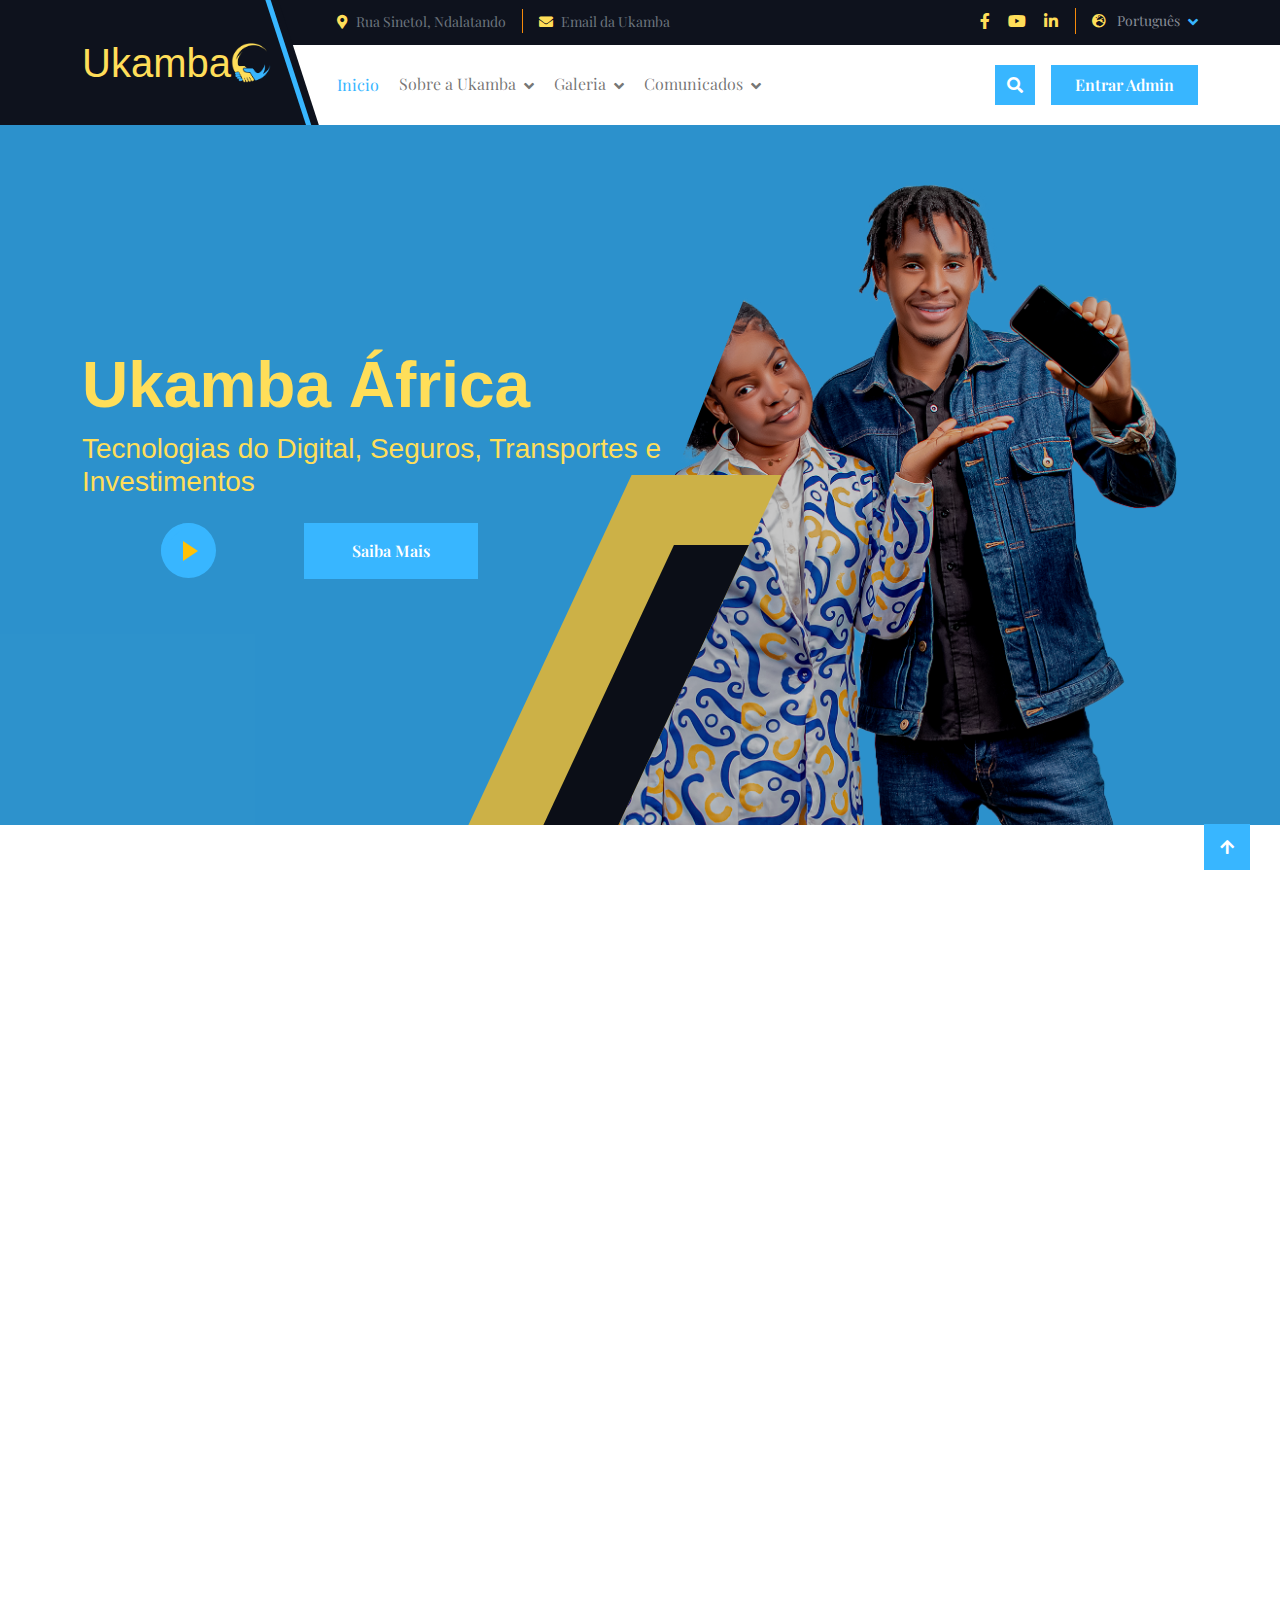
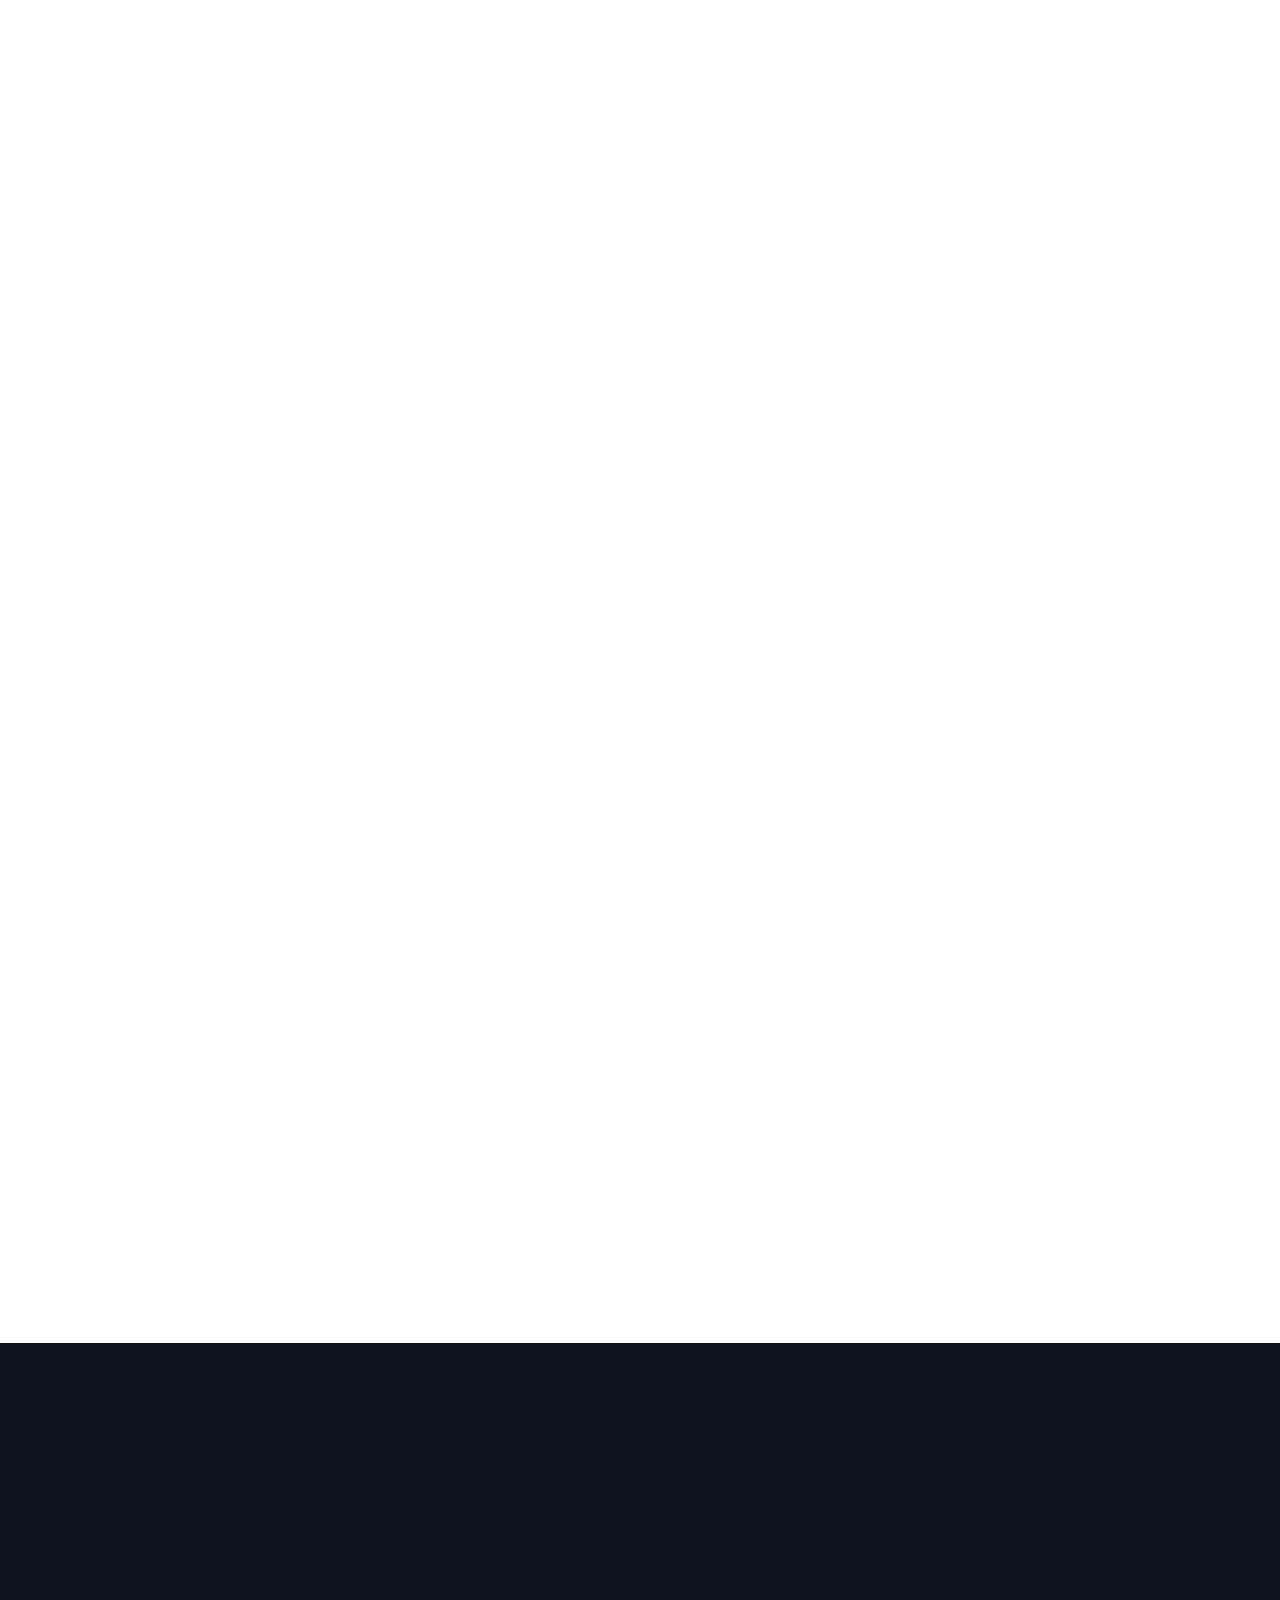
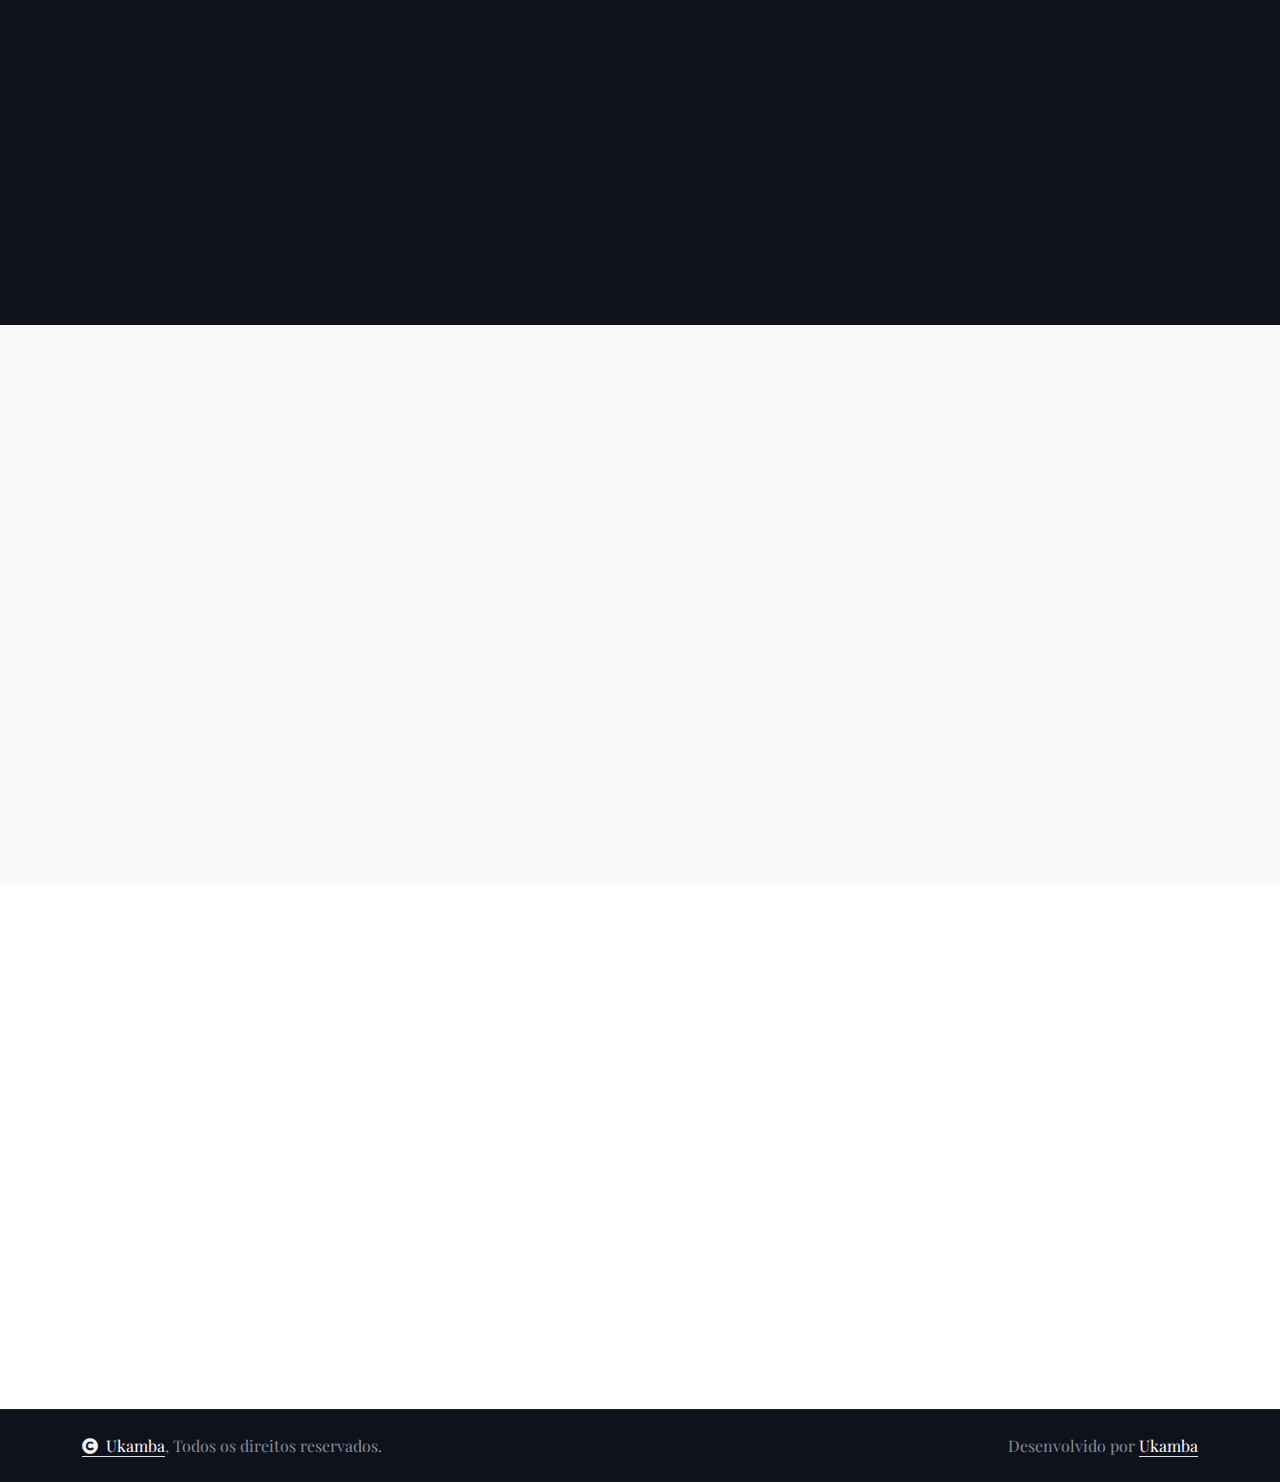
==== commit 5895bf04: "vs-1" ====
--- a/index.html
+++ b/index.html
@@ -339,8 +339,7 @@
         <div class="container-fluid  service py-5">
             <div class="container py-5">
                 <div class="d-flex flex-column mx-auto text-center mb-5 wow fadeInUp" data-wow-delay="0.2s" style="max-width: 800px;">
-                    <h4 class="text-primary">Nossos Serviços</h4>
-                    <h1 class="display-4 mb-4">Principais Serviços e Parceiros</h1>
+                    <h1 class="display-4 mb-4">Serviços e Parceiros</h1>
                     <p class="mb-0">Somos uma Startup multitarefosas com Serviços ligados em diferentes areas Sociais
                     </p>
                 </div>
@@ -387,7 +386,7 @@
                                         </div>
                                     </div>
                                     <div class="service-item">
-                                        <img src="img/commercial-3.jpg" class="img-fluid w-100" alt="">
+                                        <img src="img/investimentos.png" class="img-fluid w-100" alt="">
                                         <div class="border border-top-0 p-4">
                                             <h4 class="mb-3">UKamba Investimentos</h4>
                                             <p class="mb-4">Descrição da Ukamba Financiamento
@@ -420,7 +419,7 @@
                                     <div class="service-item">
                                         <img src="img/Clinica.png" class="img-fluid w-100" alt="">
                                         <div class="border border-top-0 p-4">
-                                            <h4 class="mb-3">Clinica Tal</h4>
+                                            <h4 class="mb-3">Nome da Clínica</h4>
                                             <p class="mb-4">Lorem ipsum dolor sit amet consectetur adipisicing elit. Id quidem temporibus modi earum, esse voluptate dignissimos velit veritatis maiores provident!
                                             </p>
                                             <a class="btn btn-primary py-2 px-4" href="#">Saiba Mais</a>
@@ -449,12 +448,12 @@
                                         </div>
                                     </div>
                                     <div class="service-item">
-                                        <img src="img/fundo.jpg" class="img-fluid w-100" alt="">
+                                        <img src="img/acidentes.png" class="img-fluid w-100" alt="">
                                         <div class="border border-top-0 p-4">
                                             <h4 class="mb-3">Sensibilização à Segurança Rodoviaria</h4>
                                             <p class="mb-4">Participação activa na sensibilização à segurança rodoviaria dos moto-taxistas para redução significativa dos acidentes.
                                             </p>
-                                            <a class="btn btn-primary py-2 px-4" href="#">Participar</a>
+                                            <a class="btn btn-primary py-2 px-4" href="#">Apoiar</a>
                                         </div>
                                     </div>
                                 </div>
@@ -671,6 +670,7 @@
                             <h4 class="text-white mb-4">Serviços da Ukamba</h4>
                             <a href="#"> Ukamba Seguros</a>
                             <a href="#"> Ukamba Transportes</a>
+                            <a href="#">UKamba Investimentos</a>
                             
                         </div>
                     </div>
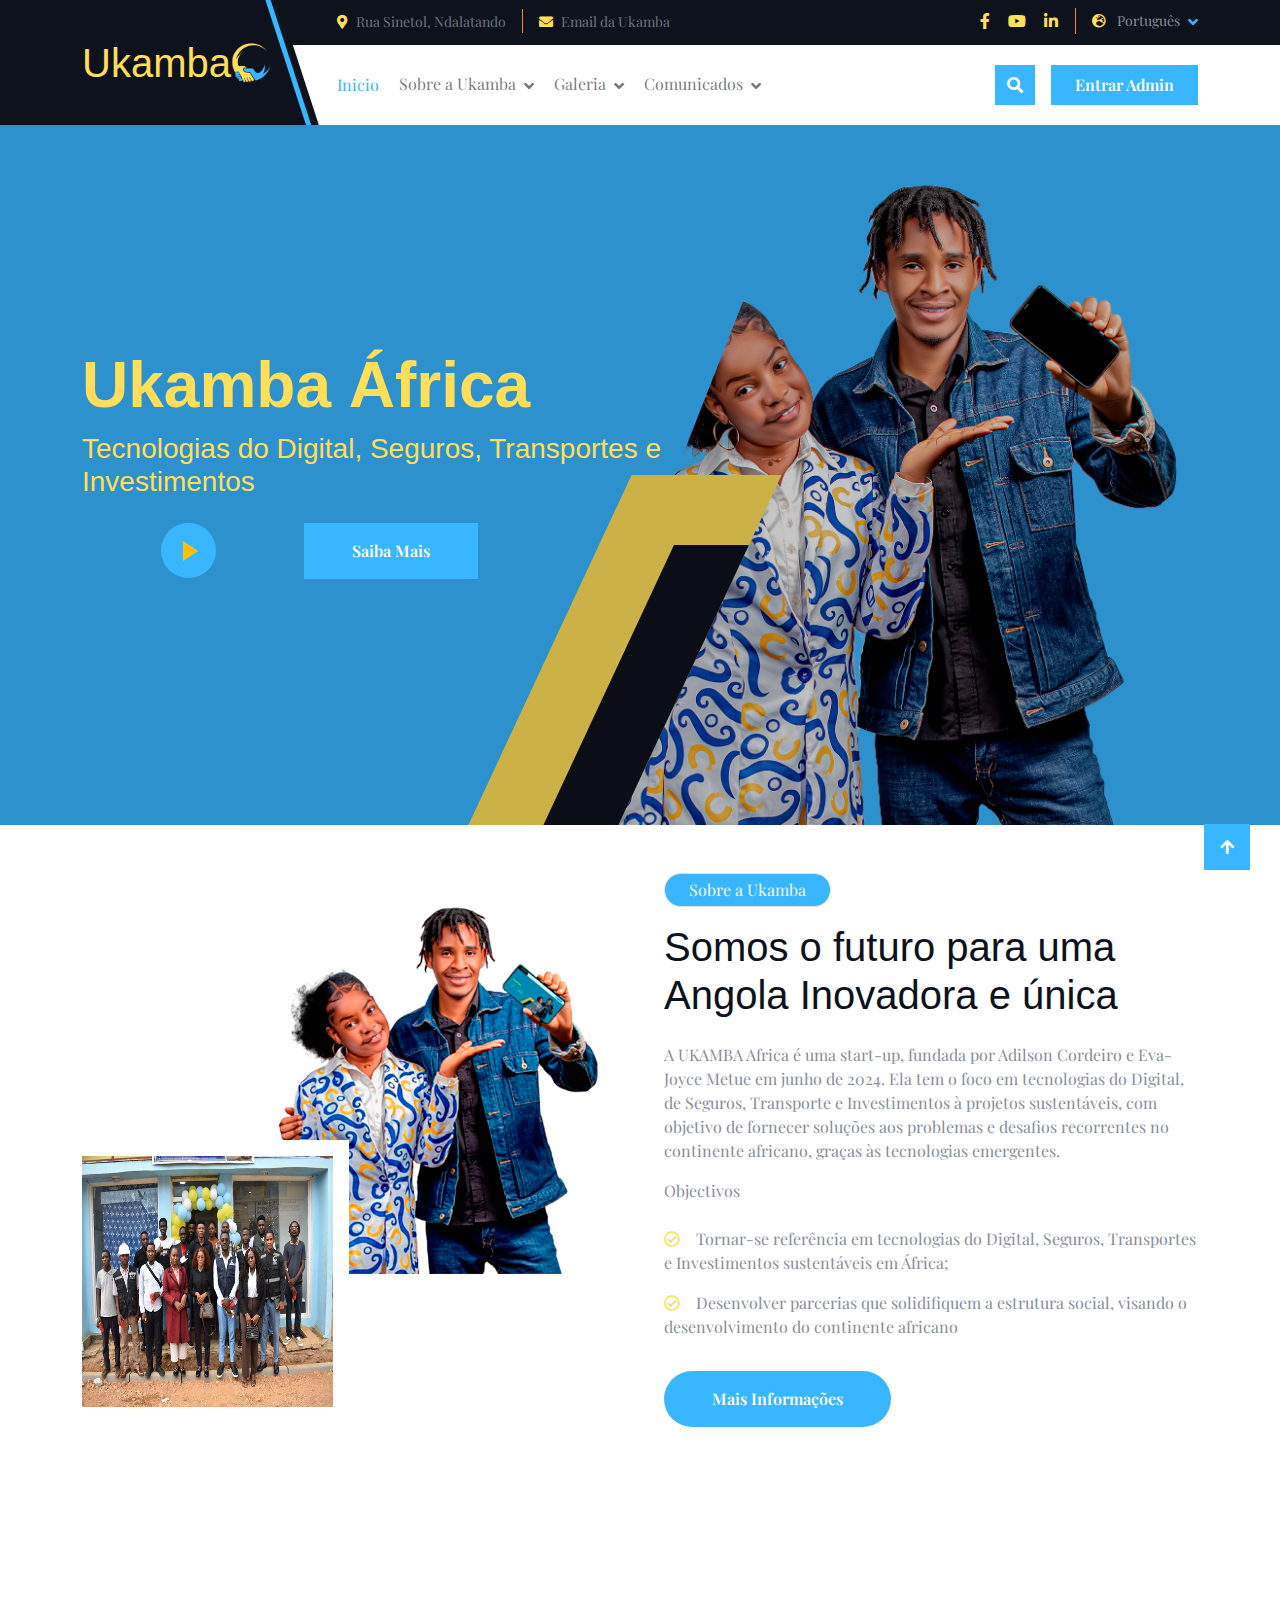
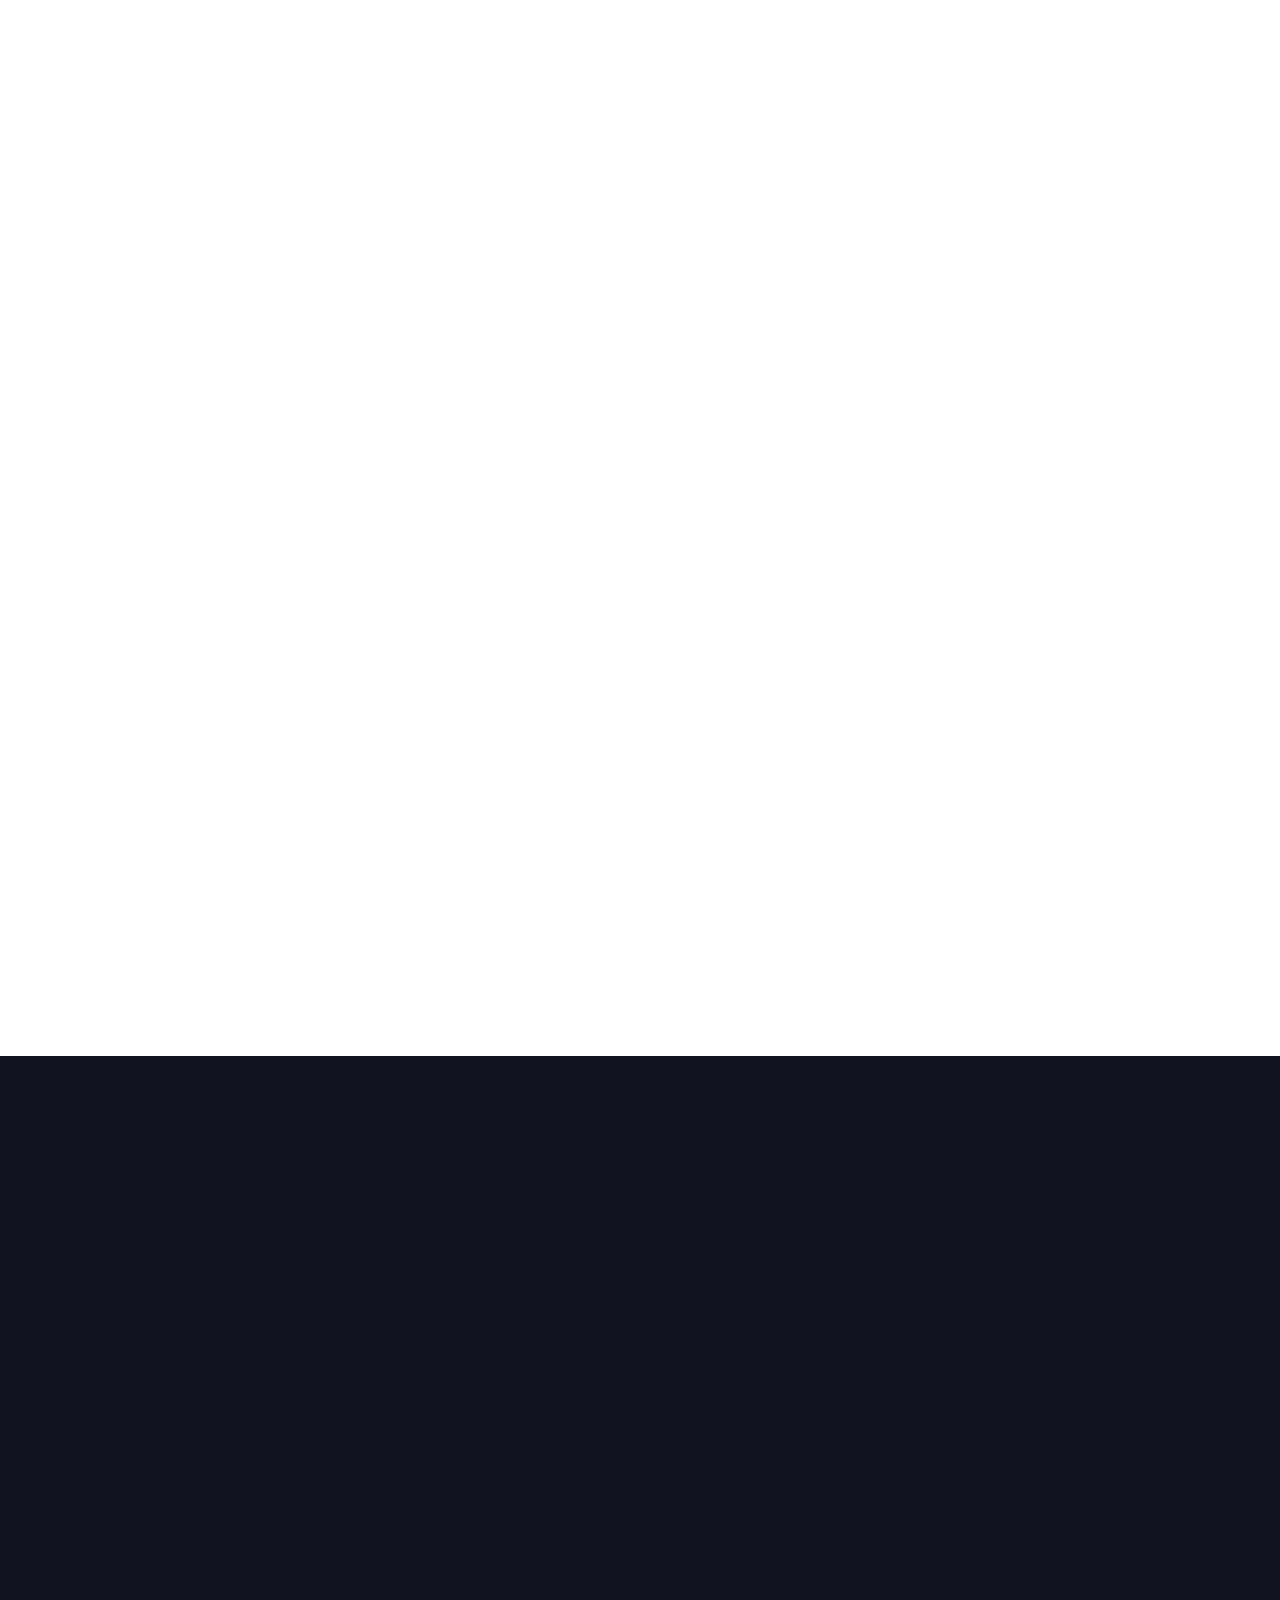
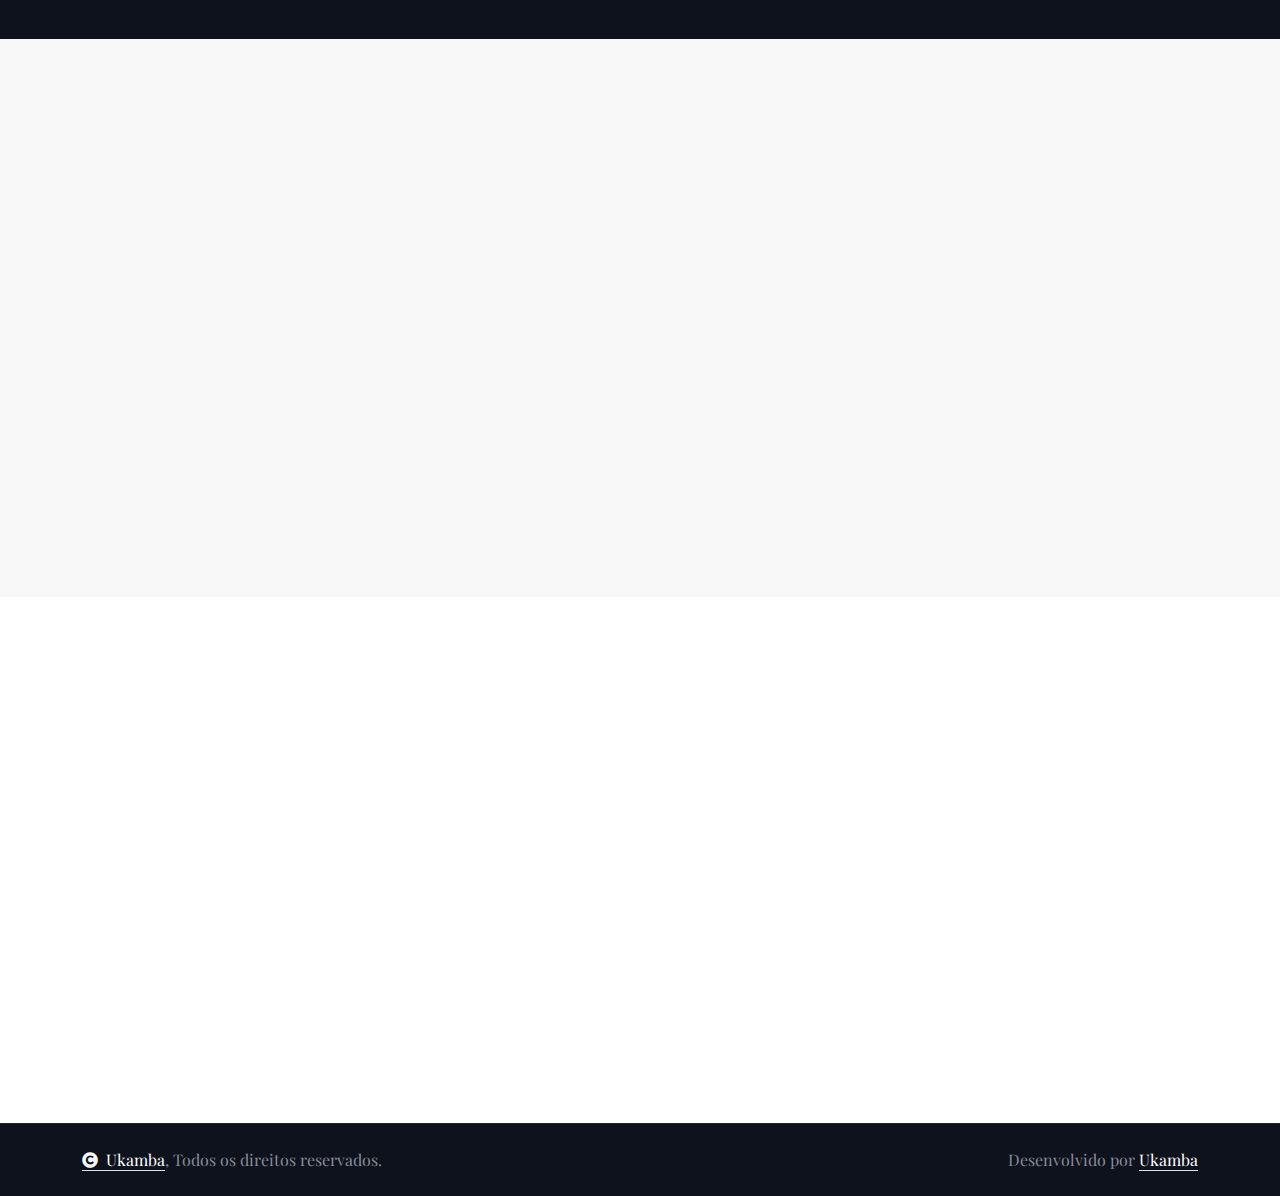
==== commit 17c6e09b: "vs-1" ====
--- a/index.html
+++ b/index.html
@@ -254,58 +254,36 @@
         <!-- Carousel End -->
 
 
-        <!-- About Start -->
-        <div class="container-fluid about py-5">
-            <div class="container py-5">
-                <div class="row g-5">
-                    <div class="col-lg-7 wow fadeInLeft" data-wow-delay="0.2s">
-                        <div class="h-100">
-                            <h4 class="text-primary">Sobre a Ukamba</h4>
-                            <h1 class="display-4 mb-4">Somos o futuro para uma Angola Inovadora e única</h1>
-                            
-                            <p class="mb-4">UKAMBA é uma start-up com foco em tecnologias do digital, de seguros, transporte e investimentos de projetos locais sustentáveis, com o objetivo de fornecer soluções para problemas recorrentes no continente Africano, graças às tecnologias emergentes.
-                            </p>
-                            <div class="text-dark mb-3">
-                                <p class="fs-5"><span class="fa fa-check text-primary me-2"></span> Missão
-                                <ul>
-                                    <li>1-Melhorar a utilidade de serviços públicos e privados por meio das novas tecnologias de informação e comunicação;</li>
-
-                                </ul></p>
-                                <p class="fs-5"><span class="fa fa-check text-primary me-2"></span> Visão 
-                                <ul>
-                                    <li>1-Criação:Desenvolver softwares e hardwares de simples utilidade e de rápida solução dos problemas diariamente recorrente;
-                                    </li>
-                                </ul></p>
-                                <p class="fs-5"><span class="fa fa-check text-primary me-2"></span> Valores
-                                
-                                    <ul>
-                                        <li>1-Excelência: Prezamos na excelência dos nossos serviços, colaboradores e nossos quadros;</li>
-
-                                    </ul>
-                                </p>
-                            </div>
-                            <a class="btn btn-primary py-3 px-4 px-md-5 ms-2" href="about.html">Saiba Mais</a>
-                        </div>
-                    </div>
-                    <div class="col-lg-5 wow fadeInRight" data-wow-delay="0.2s">
-                        <div class="position-relative d-flex justify-content-center align-items-center bg-dark h-100">
-                            <img src="img/logo3.png" class="img-fluid h-50"  style="object-fit: cover;" alt="">
-                            <div class="bg-white">
-                                <div class="position-absolute pt-3 bg-white" style="width: 50%; left: 0; bottom: 0;">
-                                    <div class="bg-primary p-4">
-                                        <h4 class="display-5 mb-0">1 Ano</h4>
-                                        <p class="text-dark fs-5 mb-0">No Mercado</p>
-                                    </div>
-                                </div>
-                                
-                            </div>
-                        </div>
-                    </div>
-                </div>
-            </div>
-        </div>
-        <!-- About End -->
-
+         <!-- About Start -->
+    <div class="container-xxl py-5 wow zoomIn" data-wow-delay="0.2s">
+        <div class="container">
+            <div class="row g-5">
+                <div class="col-lg-6 wow fadeIn" data-wow-delay="0.1s">
+                    <div class="d-flex flex-column">
+                        <img class="img-fluid rounded w-75 align-self-end" src="img/sobre-1.png" alt="">
+                        <img class="img-fluid rounded w-50 bg-white pt-3 pe-3" src="img/sobre-2.png" alt="" style="margin-top: -25%;">
+                    </div>
+                </div>
+                <div class="col-lg-6 wow fadeIn" data-wow-delay="0.5s">
+                    <p class="d-inline-block border btn-primary text-light rounded-pill py-1 px-4">Sobre a Ukamba</p>
+                    <h1 class="mb-4">Somos o futuro para uma Angola Inovadora e única</h1>
+                    <p>A UKAMBA Africa é uma start-up, fundada por Adilson Cordeiro e Eva-Joyce Metue em junho de 
+                        2024. Ela tem o foco em tecnologias do Digital, de Seguros, Transporte e Investimentos à 
+                        projetos sustentáveis, com objetivo de fornecer soluções aos problemas e desafios recorrentes 
+                        no continente africano, graças às tecnologias emergentes.
+                        </p>
+                    <p class="mb-4">Objectivos</p>
+                    <p><i class="far fa-check-circle text-primary me-3"></i>Tornar-se referência em tecnologias do Digital, Seguros, Transportes e Investimentos 
+                        sustentáveis em África;
+                        </p>
+                    <p><i class="far fa-check-circle text-primary me-3"></i>Desenvolver parcerias que solidifiquem a estrutura social, visando o desenvolvimento do continente africano</p>
+                    <a class="btn btn-primary rounded-pill py-3 px-5 mt-3" href="">Mais Informações</a>
+                    
+                </div>
+            </div>
+        </div>
+    </div>
+    <!-- About End -->
         
 
 
@@ -401,8 +379,8 @@
                                     <div class="service-item">
                                         <img src="img/farmacia.png" class="img-fluid w-100" alt="">
                                         <div class="border border-top-0 p-4">
-                                            <h4 class="mb-3">Nome da Farmacia</h4>
-                                            <p class="mb-4">Lorem ipsum dolor, sit amet consectetur adipisicing elit. Exercitationem, beatae ex. Id esse autem ratione vero cupiditate tempora recusandae est!
+                                            <h4 class="mb-3">Centro Médico,JGJ(SU) LDA</h4>
+                                            <p class="mb-4">Com sede em N’dalatando, Cuanza-Norte, é um centro médico que oferece serviços de saúde e bem-estar à comunidade.
                                             </p>
                                             <a class="btn btn-primary py-2 px-4" href="#">Saiba Mais</a>
                                         </div>
@@ -410,8 +388,8 @@
                                     <div class="service-item">
                                         <img src="img/Mecanica.png" class="img-fluid w-100" alt="">
                                         <div class="border border-top-0 p-4">
-                                            <h4 class="mb-3">Mecânica </h4>
-                                            <p class="mb-4">Lorem ipsum dolor, sit amet consectetur adipisicing elit. Exercitationem, beatae ex. Id esse autem ratione vero cupiditate tempora recusandae est!
+                                            <h4 class="mb-3">AMC Ukamba-Seguros & Transportes</h4>
+                                            <p class="mb-4">Com sede em N´dalatando, Cuanza-Norte,A AMC Ukamba-Seguros & Transportes é uma empresa que atua no setor de seguros e transportes, oferecendo soluções inovadoras para seus clientes.
                                             </p>
                                             <a class="btn btn-primary py-2 px-4" href="#">Saiba Mais</a>
                                         </div>
@@ -419,9 +397,8 @@
                                     <div class="service-item">
                                         <img src="img/Clinica.png" class="img-fluid w-100" alt="">
                                         <div class="border border-top-0 p-4">
-                                            <h4 class="mb-3">Nome da Clínica</h4>
-                                            <p class="mb-4">Lorem ipsum dolor sit amet consectetur adipisicing elit. Id quidem temporibus modi earum, esse voluptate dignissimos velit veritatis maiores provident!
-                                            </p>
+                                            <h4 class="mb-3">Nome do Parceiro</h4>
+                                            <p class="mb-4">Breve Descrição</p>
                                             <a class="btn btn-primary py-2 px-4" href="#">Saiba Mais</a>
                                         </div>
                                     </div>
--- a/css/style.css
+++ b/css/style.css
@@ -5,6 +5,7 @@
     font-optical-sizing: auto;
     font-weight: weight;
     font-style: normal;
+    list-style: none;
 
 }
 
@@ -722,6 +723,32 @@
 /*** Banner End ***/
 
 /*** Service Start ***/
+
+/*** Service ***/
+.service-item {
+    transition: .5s;
+}
+
+.service-item:hover {
+    margin-top: -10px;
+    box-shadow: 0 .5rem 1.5rem rgba(0, 0, 0, .08);
+}
+
+.service-item .btn {
+    width: 40px;
+    height: 40px;
+    display: inline-flex;
+    align-items: center;
+    background: #FFFFFF;
+    border-radius: 40px;
+    white-space: nowrap;
+    overflow: hidden;
+    transition: .5s;
+}
+
+.service-item:hover .btn {
+    width: 140px;
+}
 .service .nav .nav-item {
     width: 75%;
     border: 1px solid var(--bs-primary);
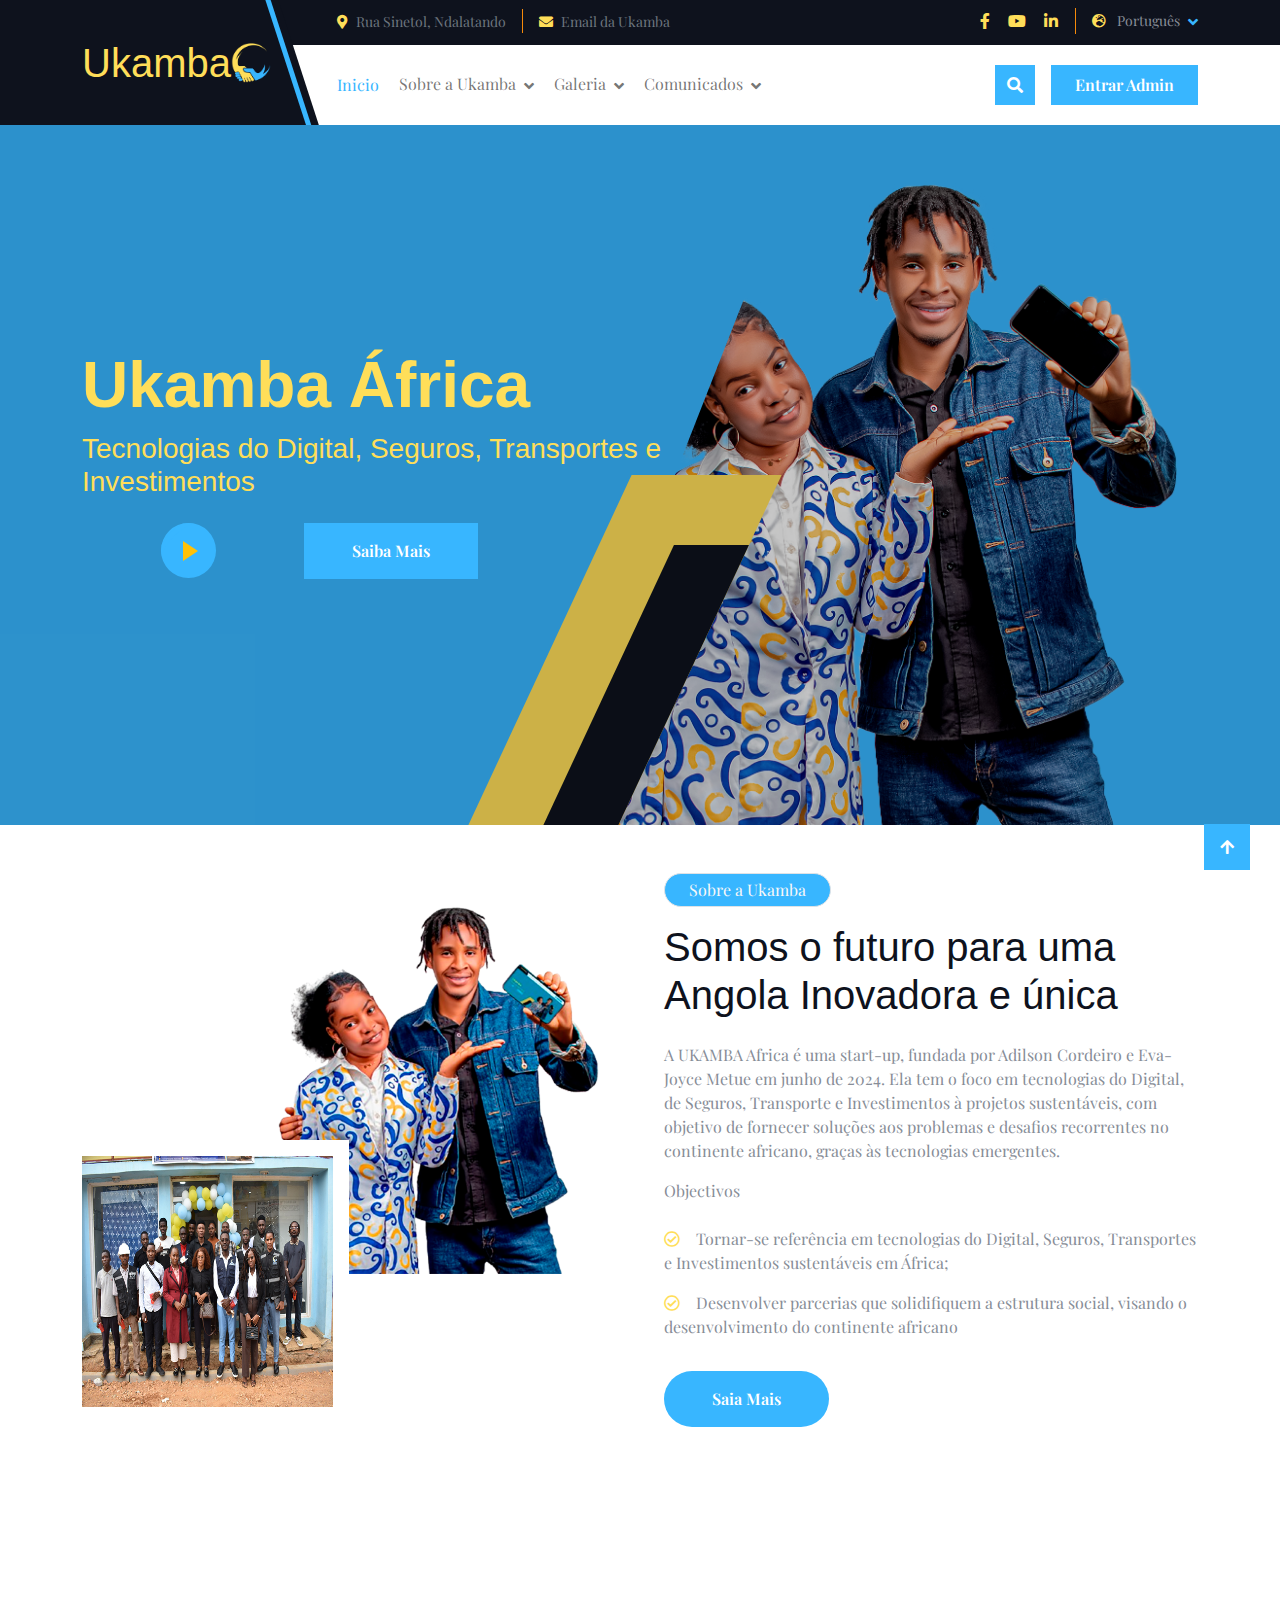
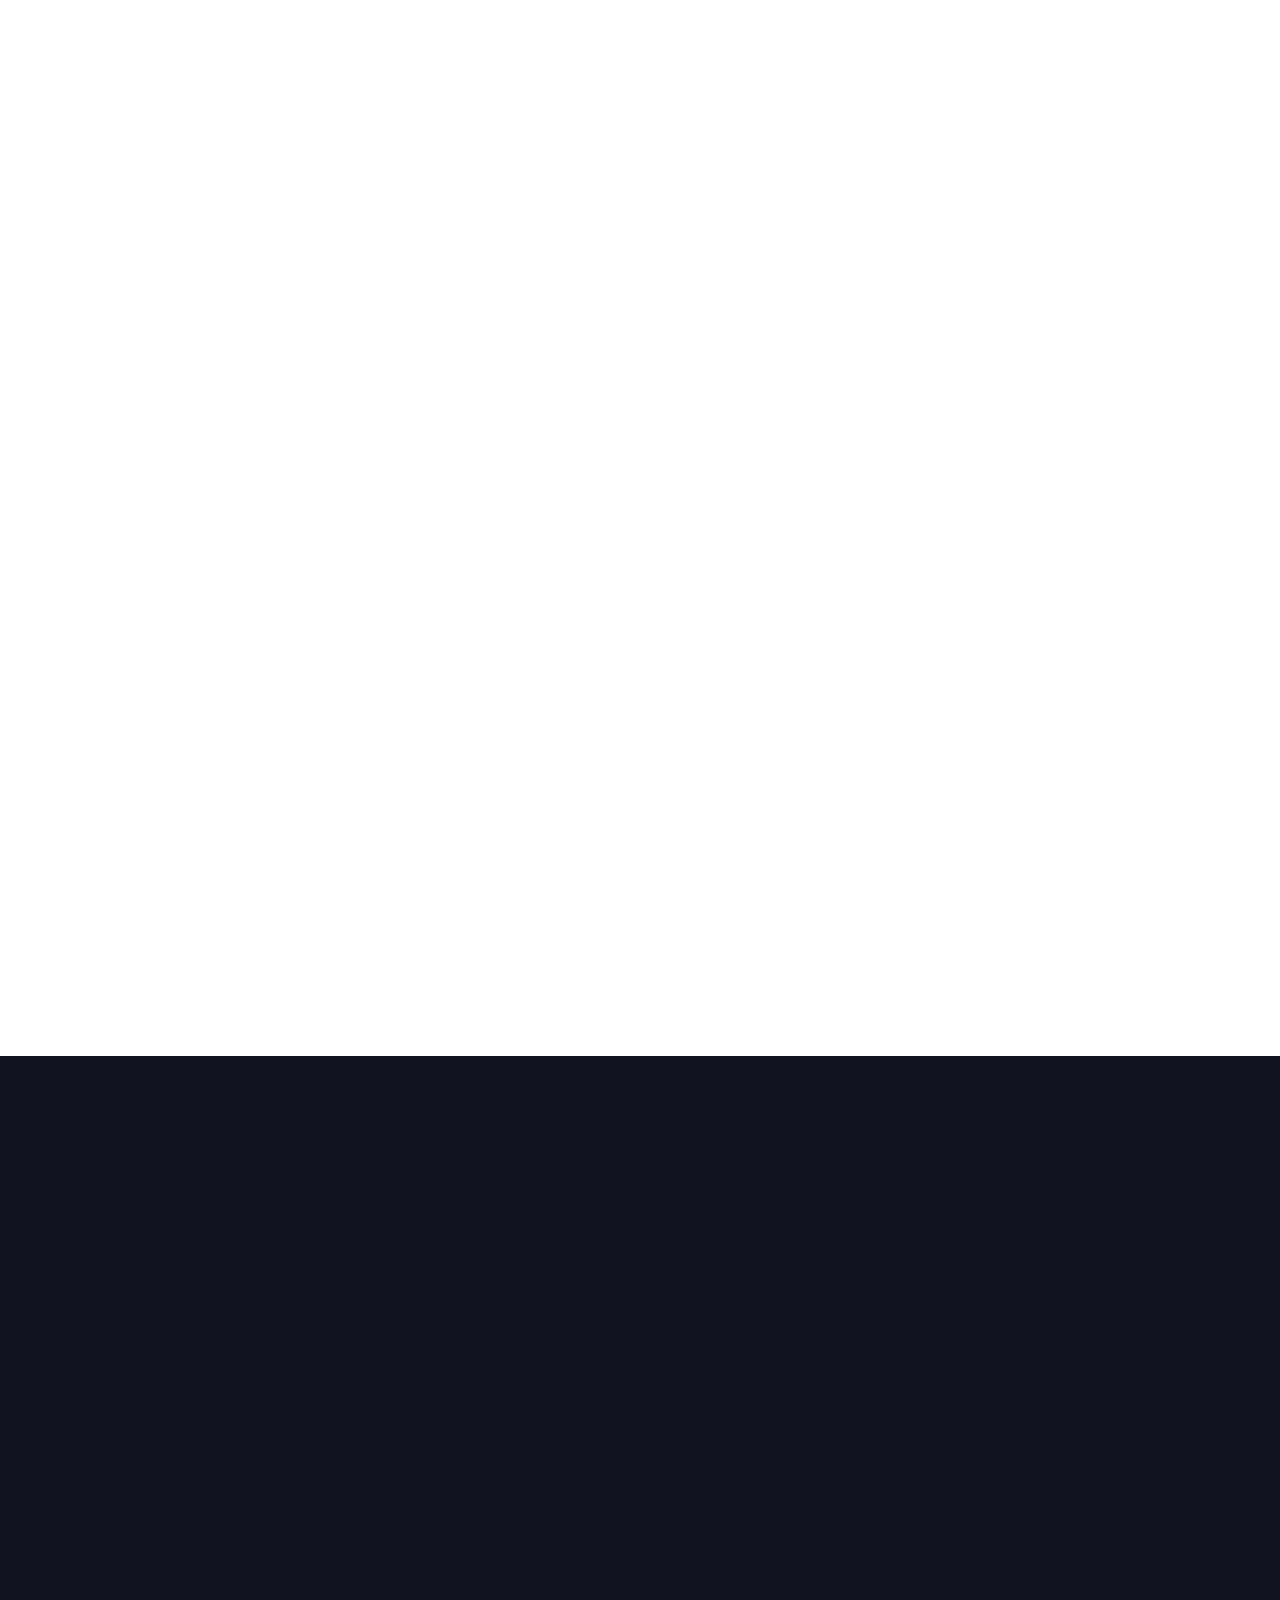
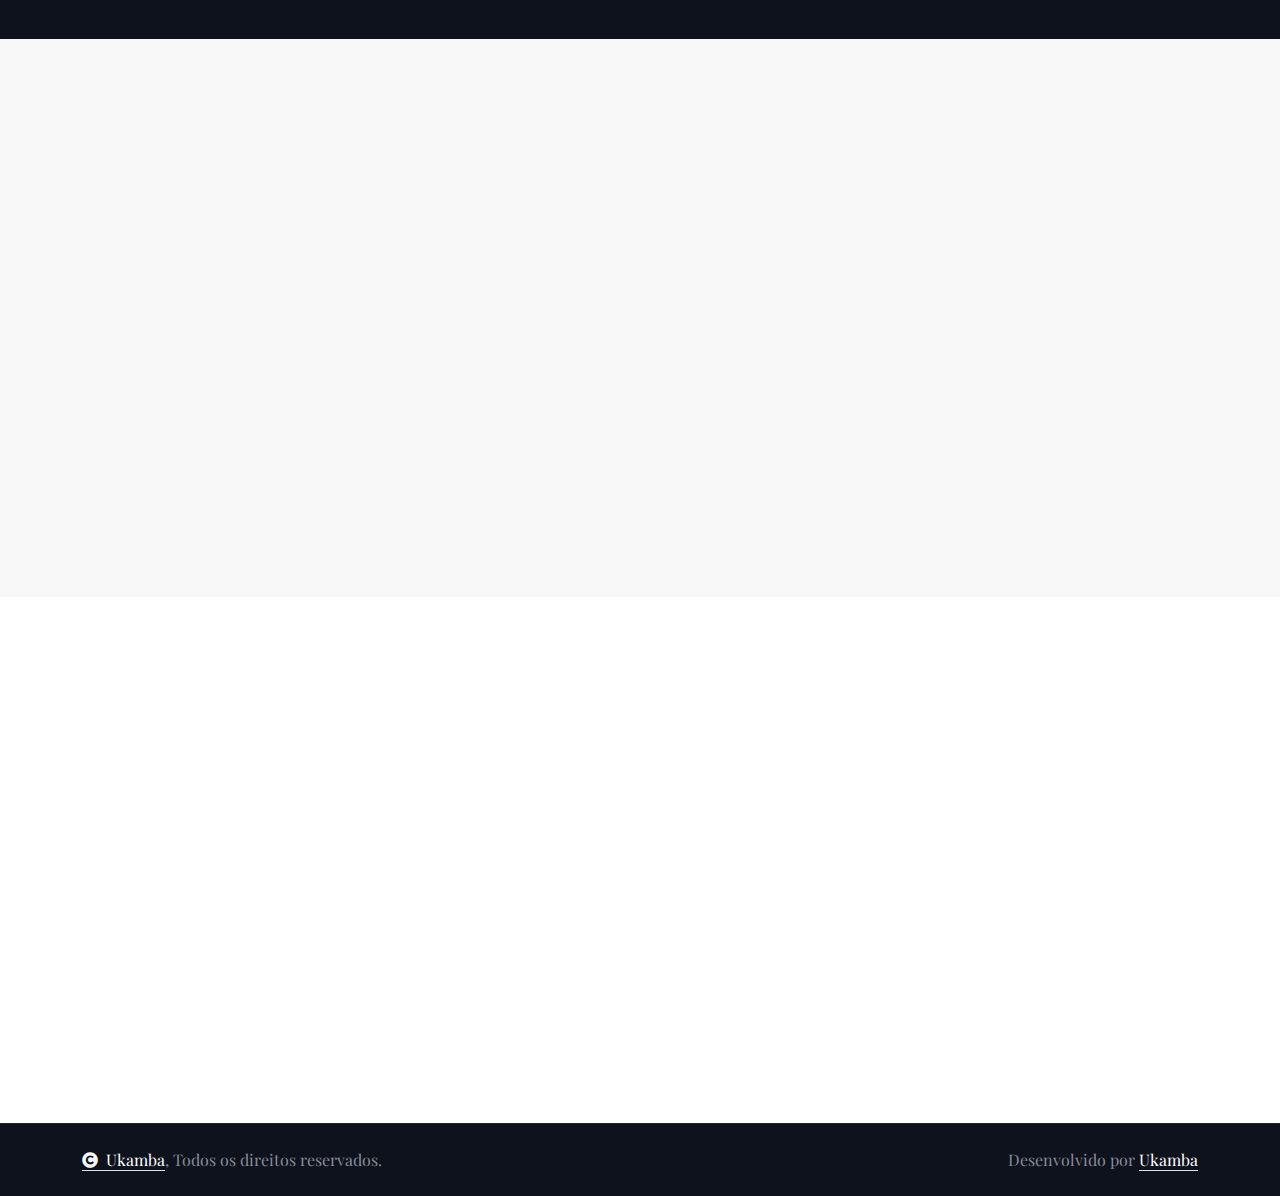
==== commit 010e8c50: "vs-1" ====
--- a/index.html
+++ b/index.html
@@ -277,7 +277,7 @@
                         sustentáveis em África;
                         </p>
                     <p><i class="far fa-check-circle text-primary me-3"></i>Desenvolver parcerias que solidifiquem a estrutura social, visando o desenvolvimento do continente africano</p>
-                    <a class="btn btn-primary rounded-pill py-3 px-5 mt-3" href="">Mais Informações</a>
+                    <a class="btn btn-primary rounded-pill py-3 px-5 mt-3" href="about.html">Saia Mais</a>
                     
                 </div>
             </div>
--- a/css/style.css
+++ b/css/style.css
@@ -950,55 +950,49 @@
 }
 /*** Blog End ***/
 
-/*** Team Start ***/
-.team .team-item .team-img {
-    
-}
-
-.team .team-item .team-img img {
-    transition: 0.5s;
-}
-
-.team .team-item:hover .team-img img {
-    transform: scale(1.1);
-}
-
-.team .team-item .team-img .team-icon {
-    position: absolute;
-    bottom: 20px; right: -100%;
-    z-index: 9;
-    transition: 0.5s;
-}
-
-.team .team-item:hover .team-img .team-icon {
-    right: 25px;
-}
-
-.team .team-item .team-img::after {
-    content: "";
-    position: absolute;
-    width: 100%;
-    height: 0;
+/*** Team ***/
+.team-item img {
+    position: relative;
     top: 0;
-    left: 0;
-    background: rgba(246, 138, 10, .2);
-    transition: 0.5s;
-    z-index: 1;
-}
-
-.team .team-item:hover .team-img::after {
-    height: 100%;
-}
-
-.team .team-item .team-content {
-    background-color: #ffde59;
-    transition: 0.5s;
-}
-
-.team .team-item:hover .team-content {
-    box-shadow: 0 0 20px rgba(0, 0, 0, .2);
-}
-/*** Team End ***/
+    transition: .5s;
+}
+
+.team-item:hover img {
+    top: -30px;
+}
+
+.team-item .team-text {
+    position: relative;
+    height: 100px;
+    transition: .5s;
+}
+
+.team-item:hover .team-text {
+    margin-top: -60px;
+    height: 160px;
+}
+
+.team-item .team-text .team-social {
+    opacity: 0;
+    transition: .5s;
+}
+
+.team-item:hover .team-text .team-social {
+    opacity: 1;
+}
+
+.team-item .team-social .btn {
+    display: inline-flex;
+    color: var(--primary);
+    background: #FFFFFF;
+    border-radius: 40px;
+}
+
+.team-item .team-social .btn:hover {
+    color: #FFFFFF;
+    background: var(--primary);
+}
+
 
 /*** FAQs Start ***/
 .faq-section .accordion .accordion-item {
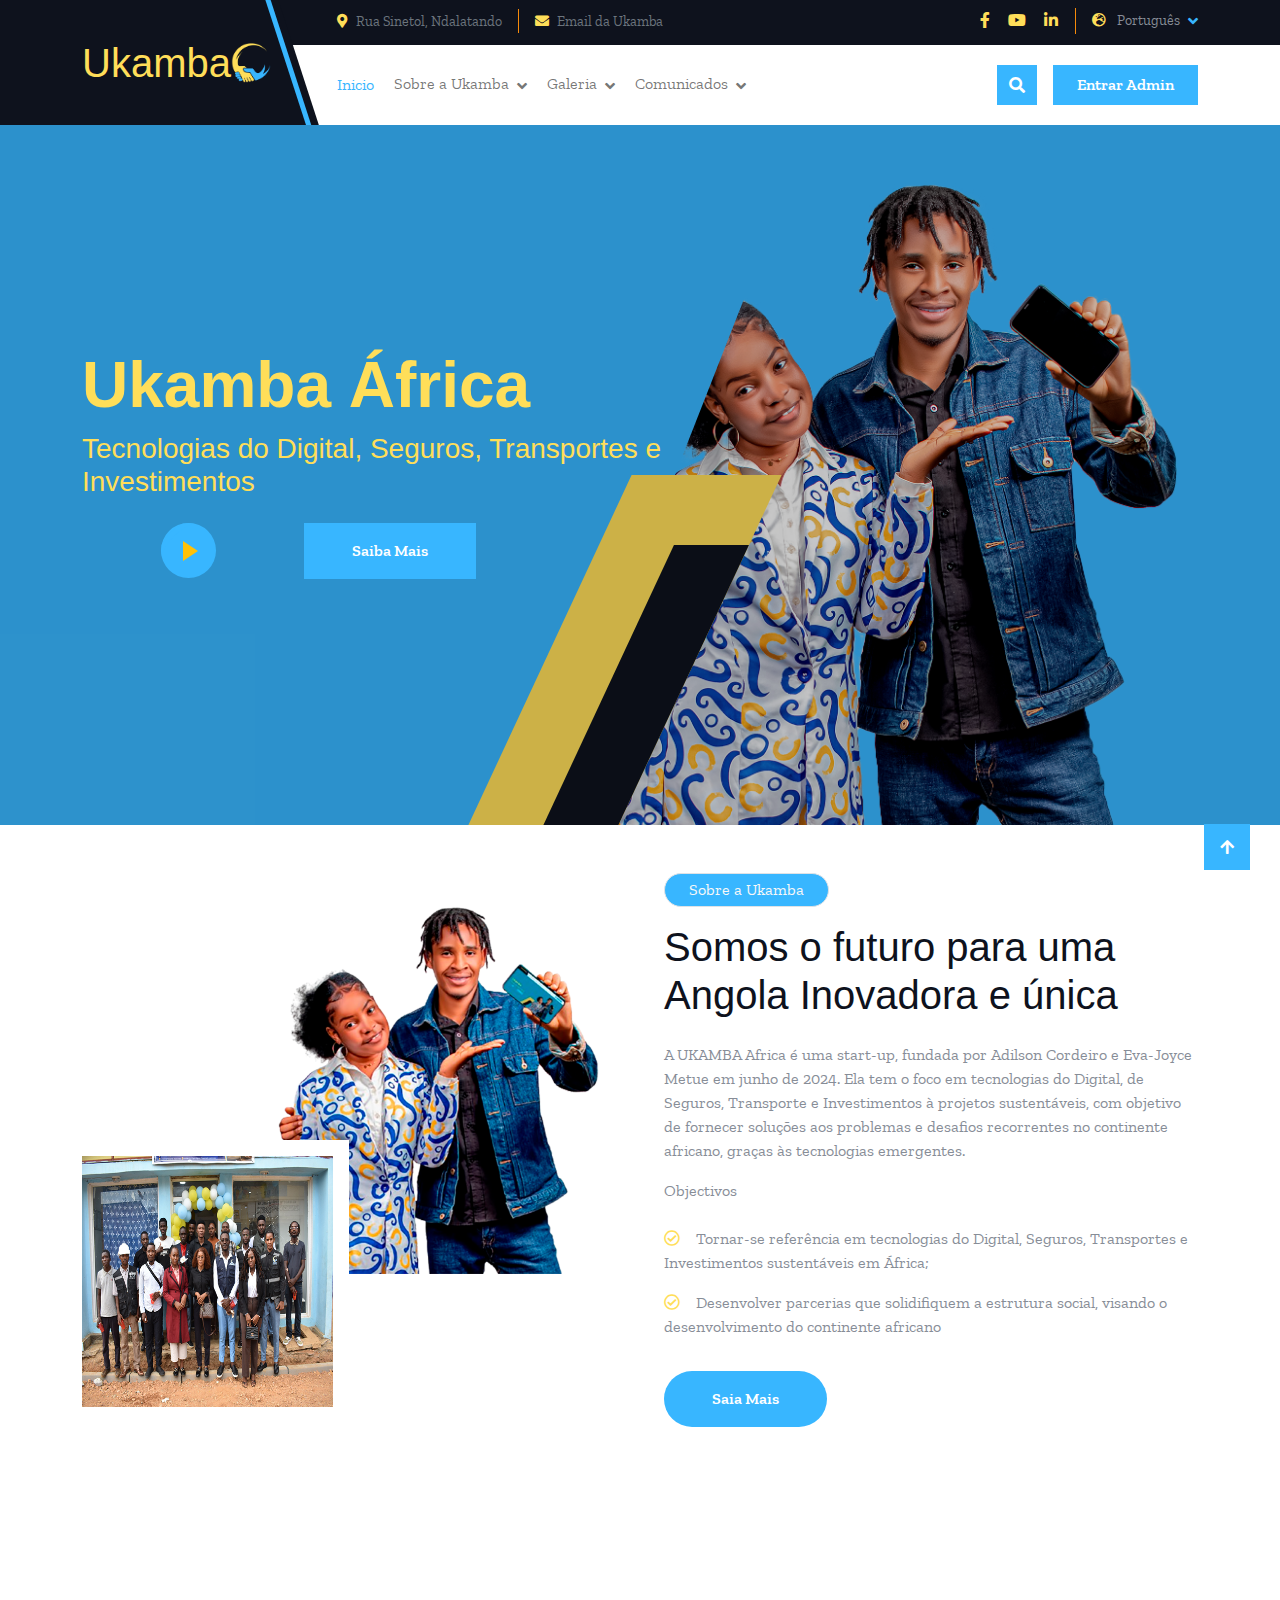
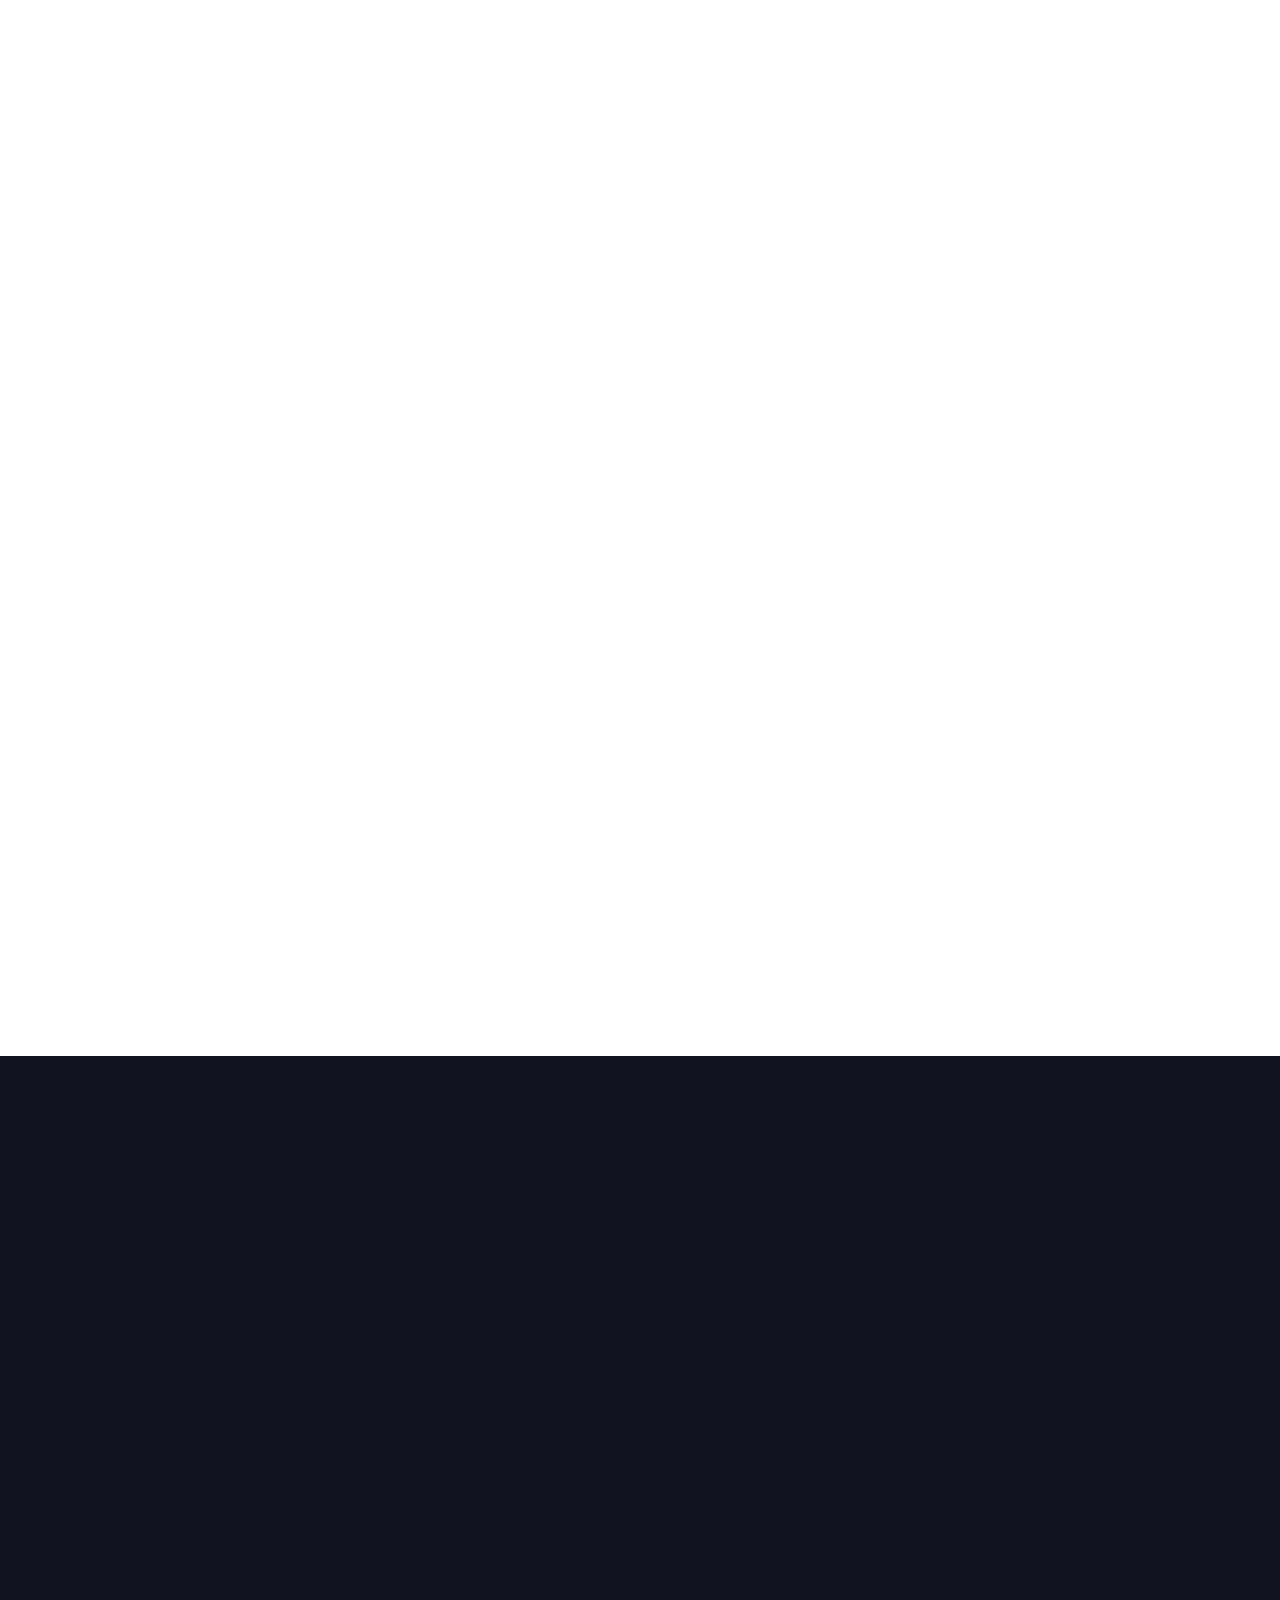
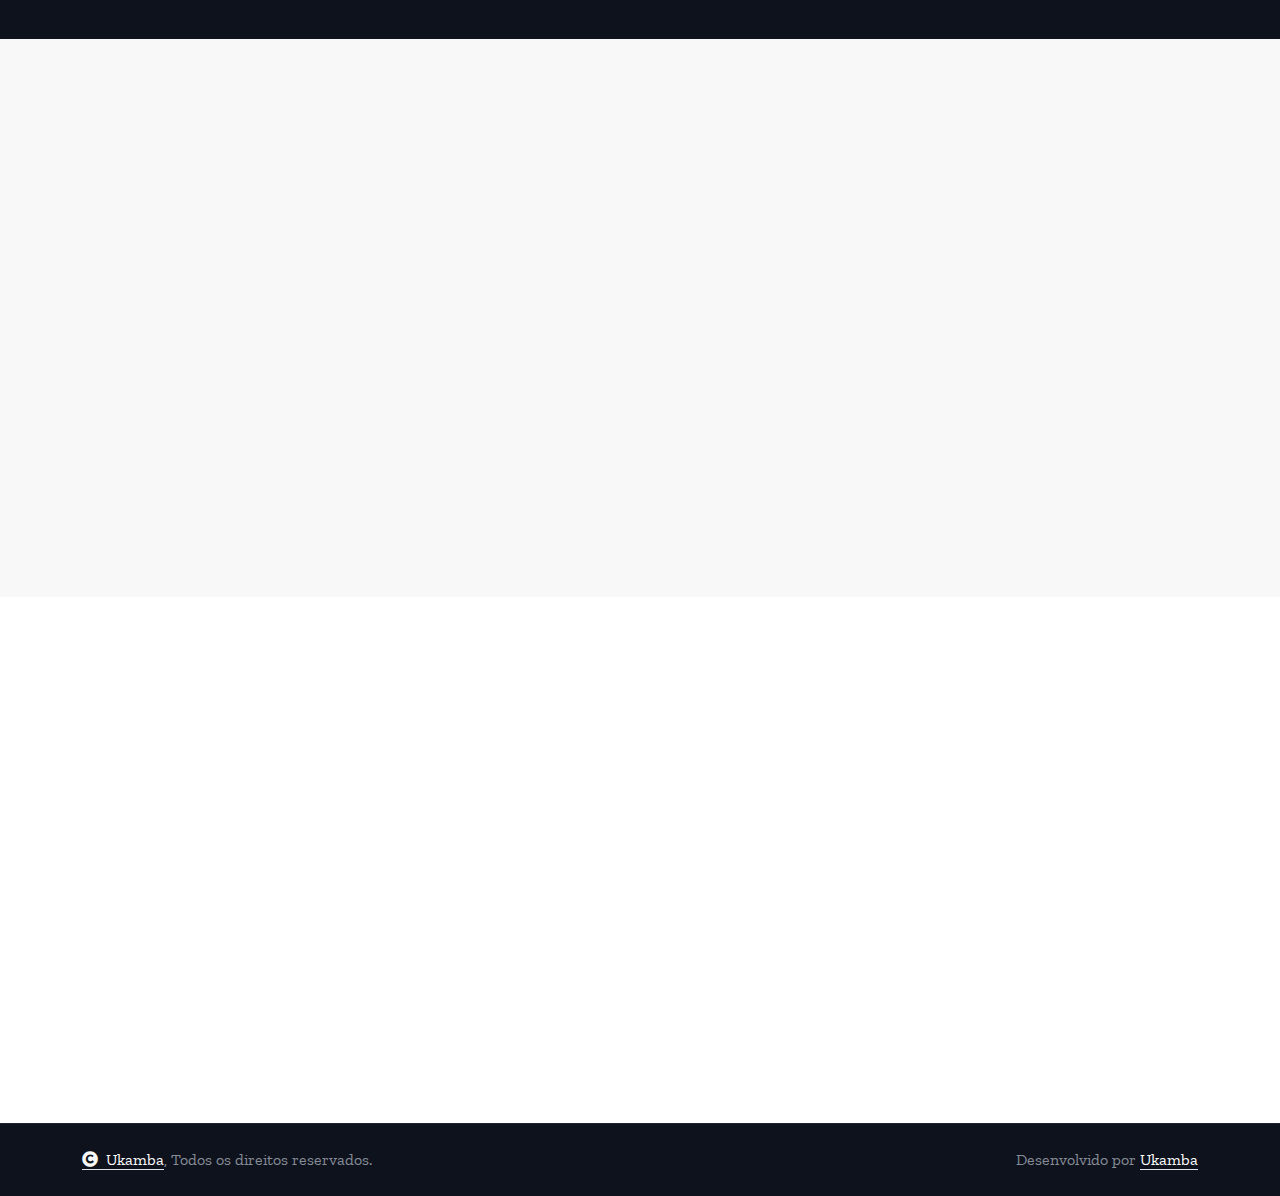
==== commit cb99ba8a: "vs-1" ====
--- a/index.html
+++ b/index.html
@@ -11,7 +11,7 @@
         <!-- Google Web Fonts -->
         <link rel="preconnect" href="https://fonts.googleapis.com">
         <link rel="preconnect" href="https://fonts.gstatic.com" crossorigin>
-        <link href="https://fonts.googleapis.com/css2?family=Playfair+Display:ital,wght@0,400..900;1,400..900&display=swap" rel="stylesheet">
+        <link href="https://fonts.googleapis.com/css2?family=Playfair+Display:ital,wght@0,400..900;1,400..900&family=Roboto+Slab:wght@100..900&display=swap" rel="stylesheet">
 
         <!-- Icon Font Stylesheet -->
         <link rel="stylesheet" href="https://use.fontawesome.com/releases/v5.15.4/css/all.css"/>
--- a/css/style.css
+++ b/css/style.css
@@ -1,13 +1,15 @@
+
+@import url('https://fonts.googleapis.com/css2?family=Zilla+Slab:ital,wght@0,300;0,400;0,500;0,600;0,700;1,300;1,400;1,500;1,600;1,700&display=swap');
 
 /*** Spinner Start ***/
 *{
-    font-family: "Playfair Display", serif;
-    font-optical-sizing: auto;
-    font-weight: weight;
-    font-style: normal;
-    list-style: none;
-
-}
+    
+
+    font-family: "Zilla Slab", serif;
+    
+  }
+
+
 
     
 #spinner {
